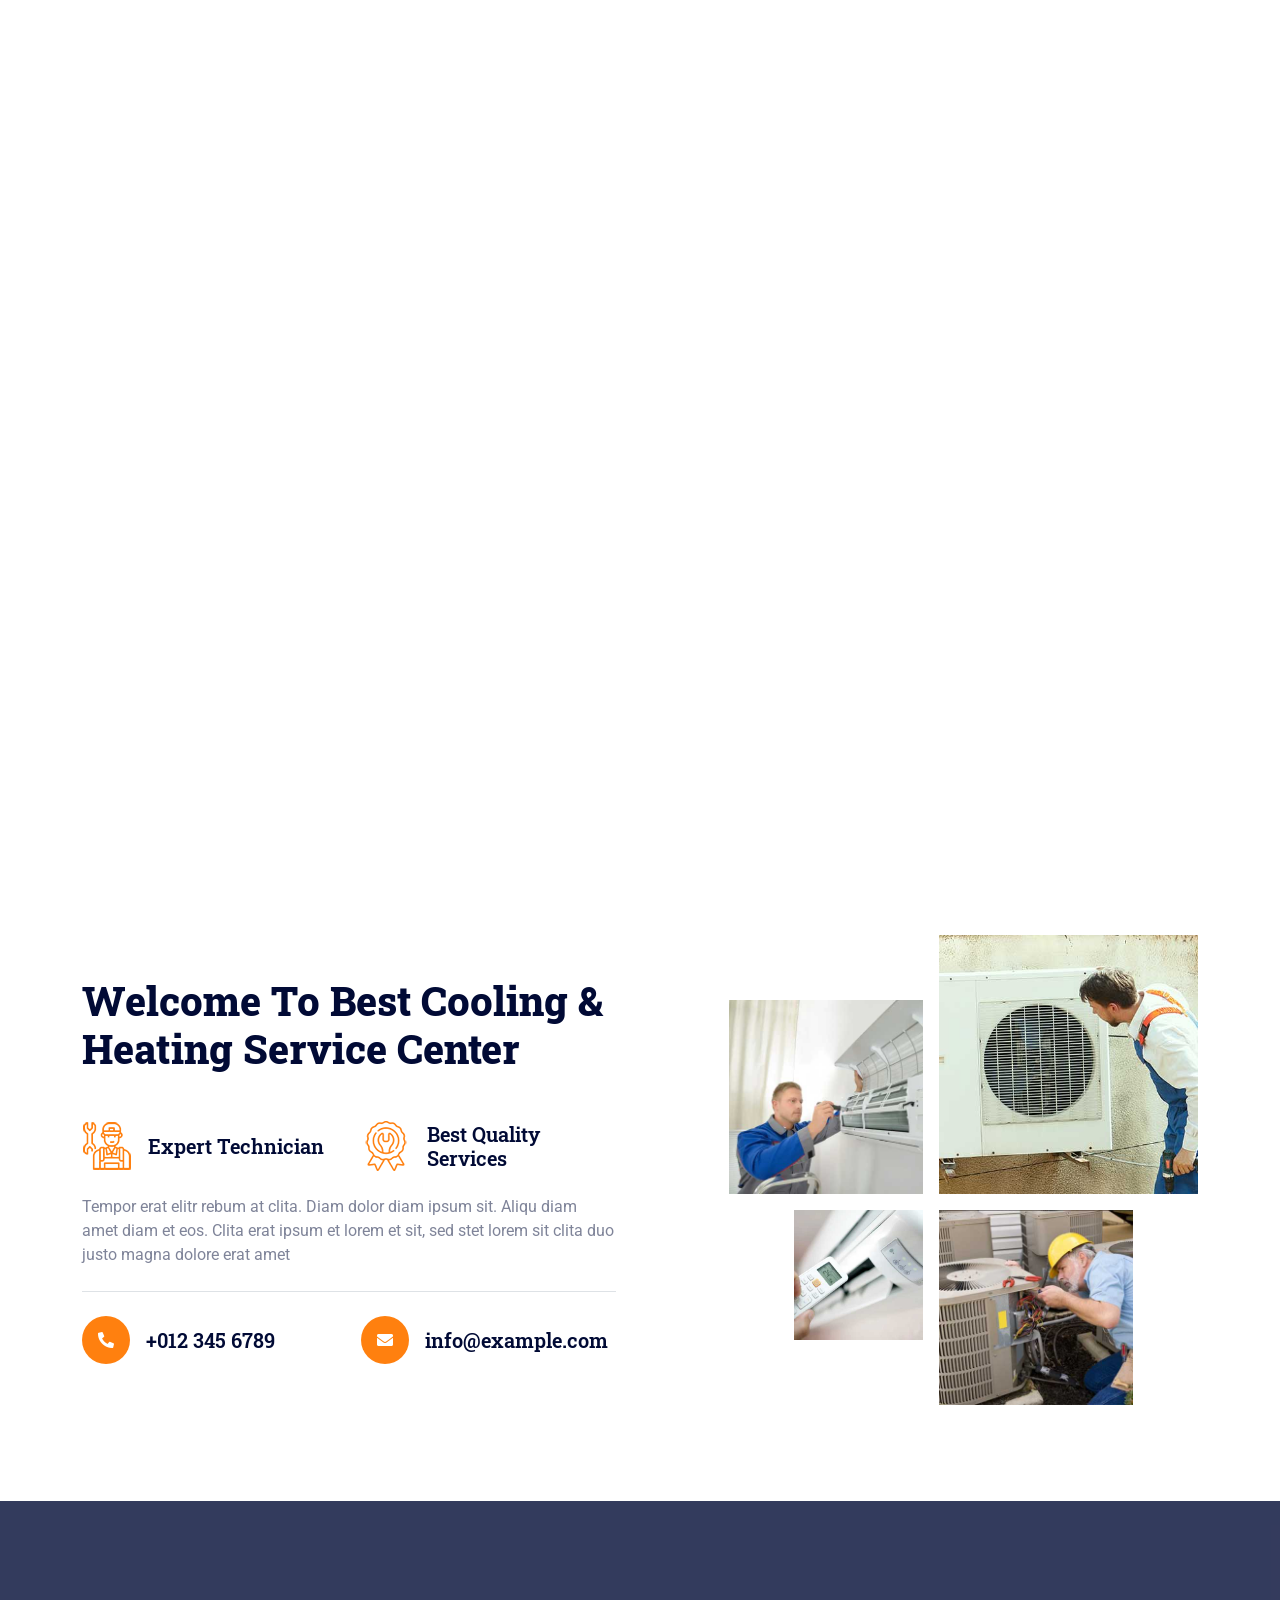
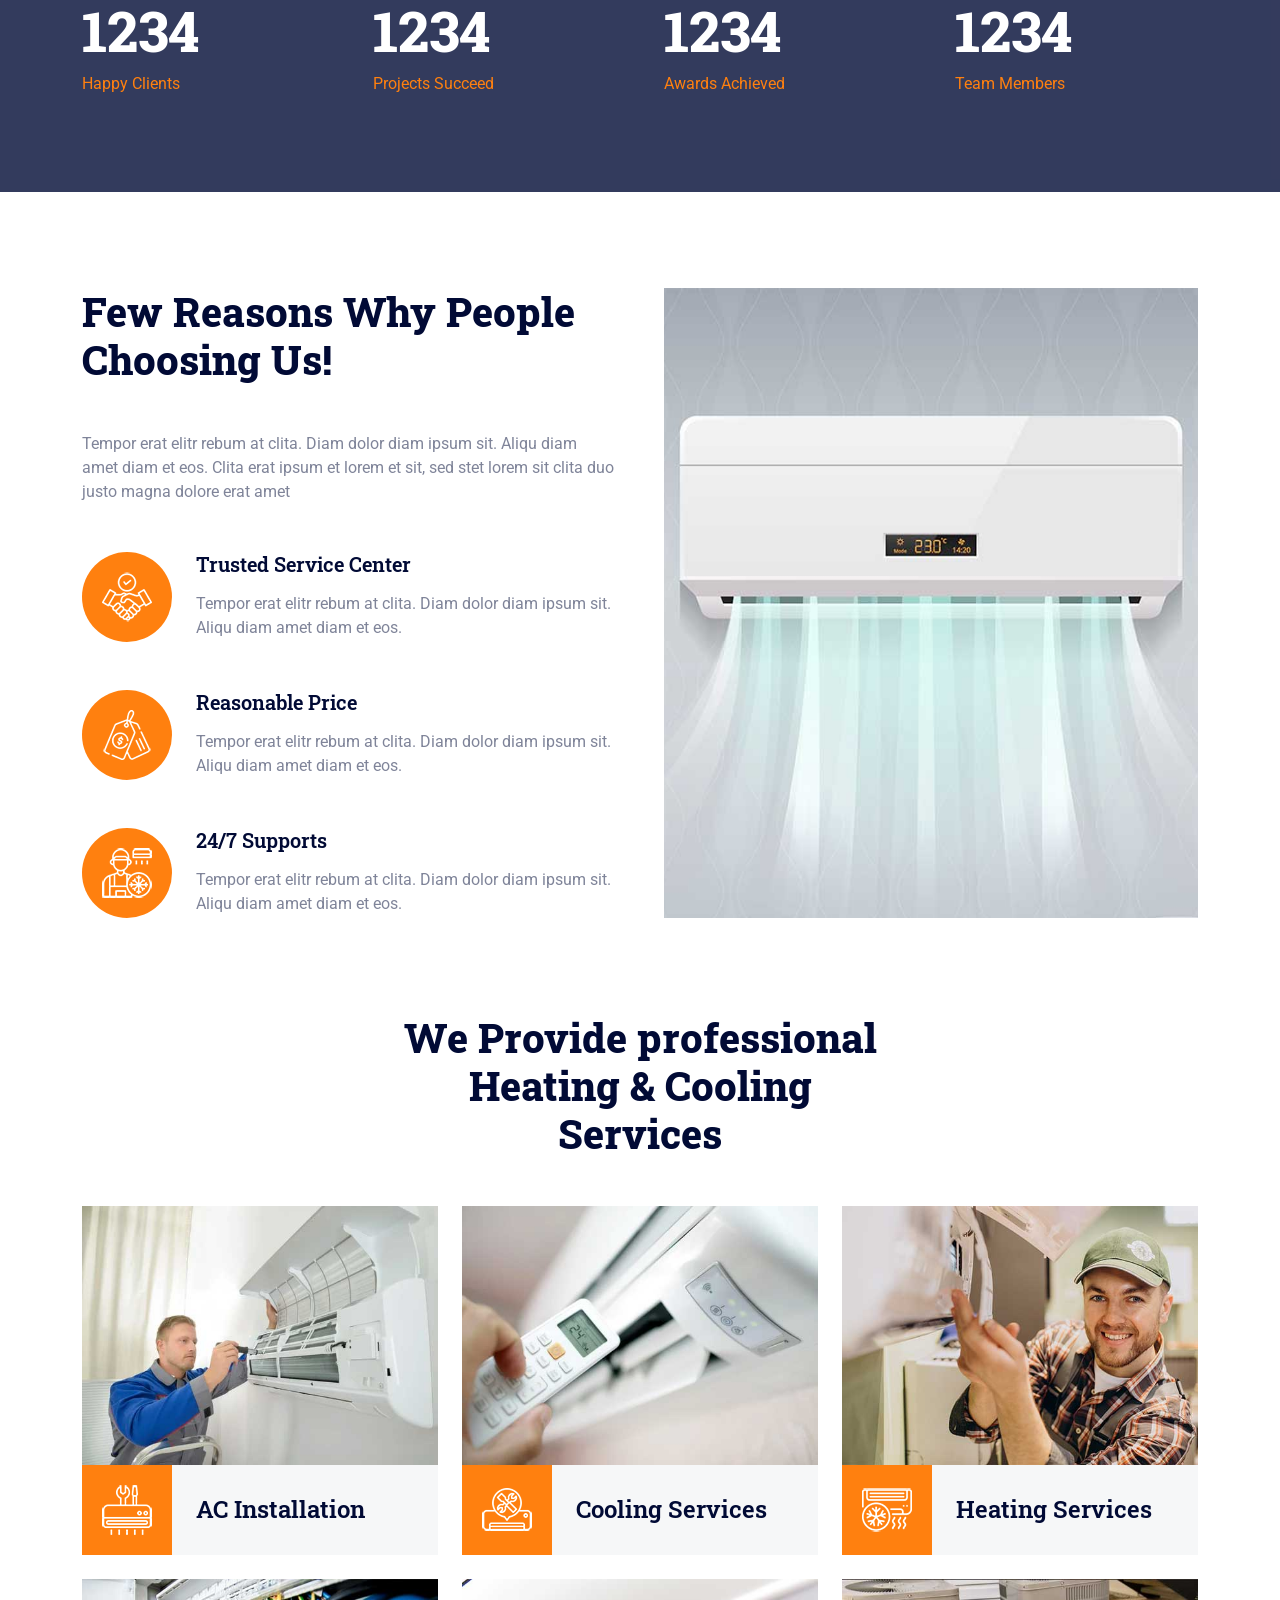
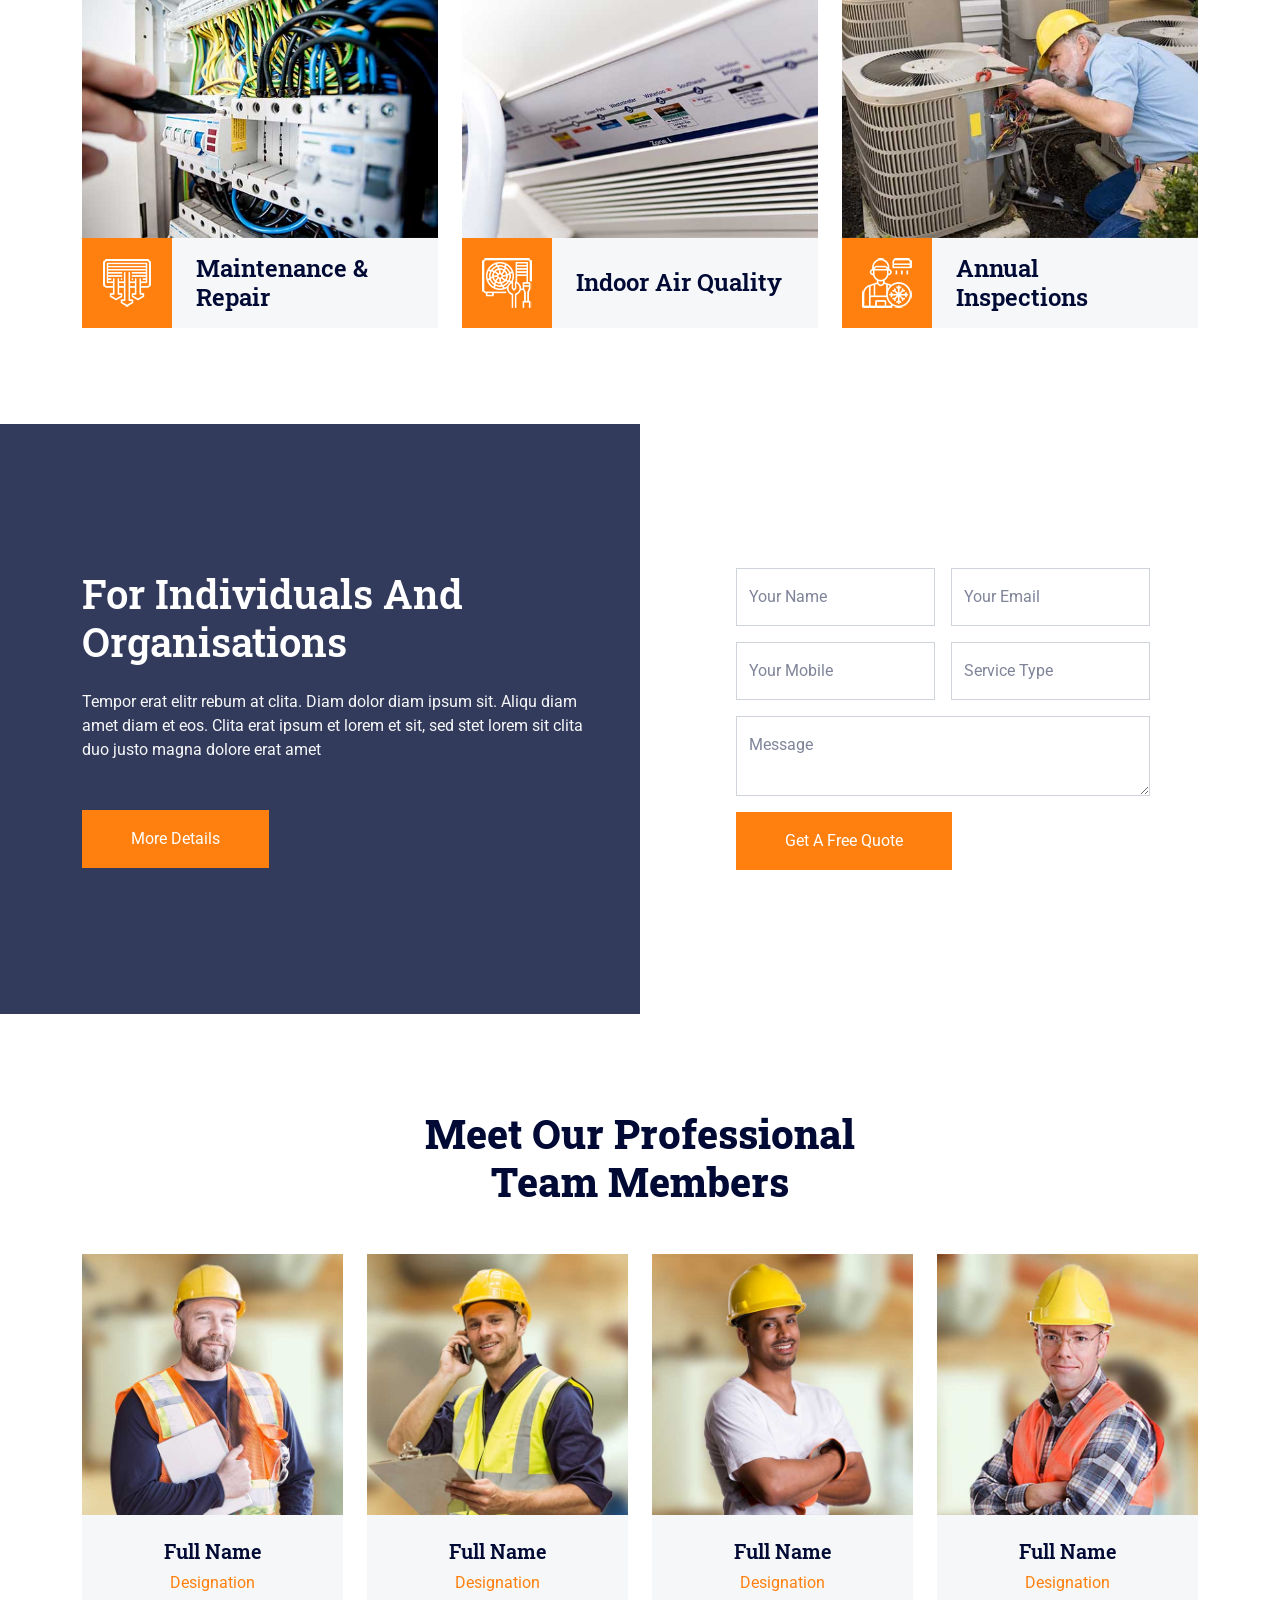
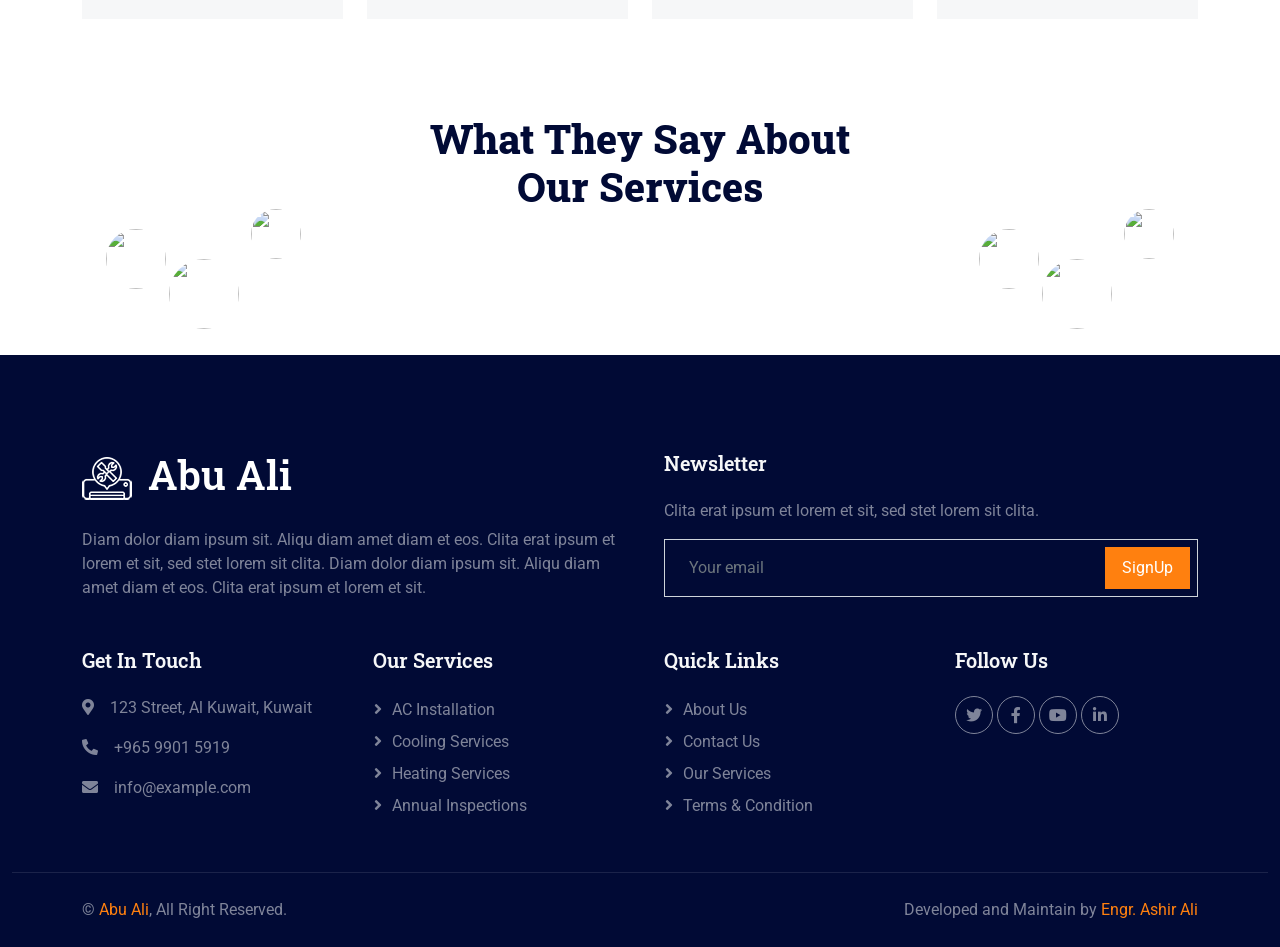
==== index.html @ fe664989 "first commit" ====
<!DOCTYPE html>
<html lang="en">

<head>
    <meta charset="utf-8">
    <title>Abu Ali - AC Technician & Repair</title>
    <meta content="width=device-width, initial-scale=1.0" name="viewport">
    <meta content="" name="keywords">
    <meta content="" name="description">

    <!-- Favicon -->
    <link href="img/favicon.ico" rel="icon">

    <!-- Google Web Fonts -->
    <link rel="preconnect" href="https://fonts.googleapis.com">
    <link rel="preconnect" href="https://fonts.gstatic.com" crossorigin>
    <link href="https://fonts.googleapis.com/css2?family=Roboto+Slab:wght@400;600;800&family=Roboto:wght@400;500;700&display=swap" rel="stylesheet"> 

    <!-- Icon Font Stylesheet -->
    <link href="https://cdnjs.cloudflare.com/ajax/libs/font-awesome/5.10.0/css/all.min.css" rel="stylesheet">
    <link href="https://cdn.jsdelivr.net/npm/bootstrap-icons@1.4.1/font/bootstrap-icons.css" rel="stylesheet">

    <!-- Libraries Stylesheet -->
    <link href="lib/animate/animate.min.css" rel="stylesheet">
    <link href="lib/owlcarousel/assets/owl.carousel.min.css" rel="stylesheet">

    <!-- Customized Bootstrap Stylesheet -->
    <link href="css/bootstrap.min.css" rel="stylesheet">

    <!-- Template Stylesheet -->
    <link href="css/style.css" rel="stylesheet">
</head>

<body>
    <!-- Spinner Start -->
    <div id="spinner" class="show bg-white position-fixed translate-middle w-100 vh-100 top-50 start-50 d-flex align-items-center justify-content-center">
        <div class="spinner-grow text-primary" role="status"></div>
    </div>
    <!-- Spinner End -->


    <!-- Topbar Start -->
    <div class="container-fluid bg-dark text-white-50 py-2 px-0 d-none d-lg-block">
        <div class="row gx-0 align-items-center">
            <div class="col-lg-7 px-5 text-start">
                <div class="h-100 d-inline-flex align-items-center me-4">
                    <small class="fa fa-phone-alt me-2"></small>
                    <small>+965 9901 5919</small>
                </div>
                <div class="h-100 d-inline-flex align-items-center me-4">
                    <small class="far fa-envelope-open me-2"></small>
                    <small>info@example.com</small>
                </div>
            </div>
            <div class="col-lg-5 px-5 text-end">
                <ol class="breadcrumb justify-content-end mb-0">
                    <li class="breadcrumb-item"><a class="text-white-50 small" href="#">Home</a></li>
                    <li class="breadcrumb-item"><a class="text-white-50 small" href="#">Terms</a></li>
                    <li class="breadcrumb-item"><a class="text-white-50 small" href="#">Privacy</a></li>
                    <li class="breadcrumb-item"><a class="text-white-50 small" href="#">Support</a></li>
                </ol>
            </div>
        </div>
    </div>
    <!-- Topbar End -->


    <!-- Navbar Start -->
    <nav class="navbar navbar-expand-lg bg-white navbar-light sticky-top px-4 px-lg-5">
        <a href="index.html" class="navbar-brand d-flex align-items-center">
            <h1 class="m-0"><img class="img-fluid me-3" src="img/icon/icon-02-primary.png" alt="">Abu Ali</h1>
        </a>
        <button type="button" class="navbar-toggler" data-bs-toggle="collapse" data-bs-target="#navbarCollapse">
            <span class="navbar-toggler-icon"></span>
        </button>
        <div class="collapse navbar-collapse" id="navbarCollapse">
            <div class="navbar-nav mx-auto bg-light pe-4 py-3 py-lg-0">
                <a href="index.html" class="nav-item nav-link active">Home</a>
                <a href="about.html" class="nav-item nav-link">About Us</a>
                <a href="service.html" class="nav-item nav-link">Our Services</a>
                <div class="nav-item dropdown">
                    <a href="#" class="nav-link dropdown-toggle" data-bs-toggle="dropdown">Pages</a>
                    <div class="dropdown-menu bg-light border-0 m-0">
                        <a href="feature.html" class="dropdown-item">Features</a>
                        <a href="quote.html" class="dropdown-item">Free Quote</a>
                        <a href="team.html" class="dropdown-item">Our Team</a>
                        <a href="testimonial.html" class="dropdown-item">Testimonial</a>
                        <a href="404.html" class="dropdown-item">404 Page</a>
                    </div>
                </div>
                <a href="contact.html" class="nav-item nav-link">Contact Us</a>
            </div>
            <div class="h-100 d-lg-inline-flex align-items-center d-none">
                <a class="btn btn-square rounded-circle bg-light text-primary me-2" href=""><i class="fab fa-facebook-f"></i></a>
                <a class="btn btn-square rounded-circle bg-light text-primary me-2" href=""><i class="fab fa-twitter"></i></a>
                <a class="btn btn-square rounded-circle bg-light text-primary me-2" href=""><i class="fab fa-linkedin-in"></i></a>
                <a class="btn btn-square rounded-circle bg-light text-primary me-0" href=""><i class="fab fa-instagram"></i></a>
            </div>
        </div>
    </nav>
    <!-- Navbar End -->


    <!-- Carousel Start -->
    <div class="container-fluid p-0 mb-5">
        <div id="header-carousel" class="carousel slide" data-bs-ride="carousel">
            <div class="carousel-inner">
                <div class="carousel-item active">
                    <img class="w-100" src="img/carousel-1.jpg" alt="Image">
                    <div class="carousel-caption">
                        <div class="container">
                            <div class="row justify-content-center">
                                <div class="col-lg-7 pt-5">
                                    <h1 class="display-4 text-white mb-4 animated slideInDown">We Provide Best AC Repair Services</h1>
                                    <p class="fs-5 text-body mb-4 pb-2 mx-sm-5 animated slideInDown">Aliqu diam amet diam et eos. Clita erat ipsum et lorem sed stet lorem sit clita duo justo erat amet</p>
                                    <a href="" class="btn btn-primary py-3 px-5 animated slideInDown">Explore More</a>
                                </div>
                            </div>
                        </div>
                    </div>
                </div>
                <div class="carousel-item">
                    <img class="w-100" src="img/carousel-2.jpg" alt="Image">
                    <div class="carousel-caption">
                        <div class="container">
                            <div class="row justify-content-center">
                                <div class="col-lg-7 pt-5">
                                    <h1 class="display-4 text-white mb-4 animated slideInDown">Quality Heating & Air Condition Services</h1>
                                    <p class="fs-5 text-body mb-4 pb-2 mx-sm-5 animated slideInDown">Aliqu diam amet diam et eos. Clita erat ipsum et lorem sed stet lorem sit clita duo justo erat amet</p>
                                    <a href="" class="btn btn-primary py-3 px-5 animated slideInDown">Explore More</a>
                                </div>
                            </div>
                        </div>
                    </div>
                </div>
            </div>
            <button class="carousel-control-prev" type="button" data-bs-target="#header-carousel"
                data-bs-slide="prev">
                <span class="carousel-control-prev-icon" aria-hidden="true"></span>
                <span class="visually-hidden">Previous</span>
            </button>
            <button class="carousel-control-next" type="button" data-bs-target="#header-carousel"
                data-bs-slide="next">
                <span class="carousel-control-next-icon" aria-hidden="true"></span>
                <span class="visually-hidden">Next</span>
            </button>
        </div>
    </div>
    <!-- Carousel End -->


    <!-- About Start -->
    <div class="container-xxl py-5">
        <div class="container">
            <div class="row g-5 align-items-center">
                <div class="col-lg-6 wow fadeInUp" data-wow-delay="0.5s">
                    <div class="h-100">
                        <h1 class="display-6 mb-5">Welcome To Best Cooling & Heating Service Center</h1>
                        <div class="row g-4 mb-4">
                            <div class="col-sm-6">
                                <div class="d-flex align-items-center">
                                    <img class="flex-shrink-0 me-3" src="img/icon/icon-07-primary.png" alt="">
                                    <h5 class="mb-0">Expert Technician</h5>
                                </div>
                            </div>
                            <div class="col-sm-6">
                                <div class="d-flex align-items-center">
                                    <img class="flex-shrink-0 me-3" src="img/icon/icon-09-primary.png" alt="">
                                    <h5 class="mb-0">Best Quality Services</h5>
                                </div>
                            </div>
                        </div>
                        <p class="mb-4">Tempor erat elitr rebum at clita. Diam dolor diam ipsum sit. Aliqu diam amet diam et eos. Clita erat ipsum et lorem et sit, sed stet lorem sit clita duo justo magna dolore erat amet</p>
                        <div class="border-top mt-4 pt-4">
                            <div class="row">
                                <div class="col-sm-6">
                                    <div class="d-flex align-items-center">
                                        <div class="btn-lg-square bg-primary rounded-circle me-3">
                                            <i class="fa fa-phone-alt text-white"></i>
                                        </div>
                                        <h5 class="mb-0">+012 345 6789</h5>
                                    </div>
                                </div>
                                <div class="col-sm-6">
                                    <div class="d-flex align-items-center">
                                        <div class="btn-lg-square bg-primary rounded-circle me-3">
                                            <i class="fa fa-envelope text-white"></i>
                                        </div>
                                        <h5 class="mb-0">info@example.com</h5>
                                    </div>
                                </div>
                            </div>
                        </div>
                    </div>
                </div>
                <div class="col-lg-6">
                    <div class="row g-3">
                        <div class="col-6 text-end">
                            <img class="img-fluid w-75 wow zoomIn" data-wow-delay="0.1s" src="img/about-1.jpg" style="margin-top: 25%;">
                        </div>
                        <div class="col-6 text-start">
                            <img class="img-fluid w-100 wow zoomIn" data-wow-delay="0.3s" src="img/about-2.jpg">
                        </div>
                        <div class="col-6 text-end">
                            <img class="img-fluid w-50 wow zoomIn" data-wow-delay="0.5s" src="img/about-3.jpg">
                        </div>
                        <div class="col-6 text-start">
                            <img class="img-fluid w-75 wow zoomIn" data-wow-delay="0.7s" src="img/about-4.jpg">
                        </div>
                    </div>
                </div>
            </div>
        </div>
    </div>
    <!-- About End -->


    <!-- Facts Start -->
    <div class="container-fluid facts my-5 py-5" data-parallax="scroll" data-image-src="img/carousel-1.jpg">
        <div class="container py-5">
            <div class="row g-5">
                <div class="col-sm-6 col-lg-3 wow fadeIn" data-wow-delay="0.1s">
                    <h1 class="display-4 text-white" data-toggle="counter-up">1234</h1>
                    <span class="text-primary">Happy Clients</span>
                </div>
                <div class="col-sm-6 col-lg-3 wow fadeIn" data-wow-delay="0.3s">
                    <h1 class="display-4 text-white" data-toggle="counter-up">1234</h1>
                    <span class="text-primary">Projects Succeed</span>
                </div>
                <div class="col-sm-6 col-lg-3 wow fadeIn" data-wow-delay="0.5s">
                    <h1 class="display-4 text-white" data-toggle="counter-up">1234</h1>
                    <span class="text-primary">Awards Achieved</span>
                </div>
                <div class="col-sm-6 col-lg-3 wow fadeIn" data-wow-delay="0.7s">
                    <h1 class="display-4 text-white" data-toggle="counter-up">1234</h1>
                    <span class="text-primary">Team Members</span>
                </div>
            </div>
        </div>
    </div>
    <!-- Facts End -->


    <!-- Features Start -->
    <div class="container-xxl py-5">
        <div class="container">
            <div class="row g-5">
                <div class="col-lg-6 wow fadeInUp" data-wow-delay="0.1s">
                    <h1 class="display-6 mb-5">Few Reasons Why People Choosing Us!</h1>
                    <p class="mb-5">Tempor erat elitr rebum at clita. Diam dolor diam ipsum sit. Aliqu diam amet diam et eos. Clita erat ipsum et lorem et sit, sed stet lorem sit clita duo justo magna dolore erat amet</p>
                    <div class="d-flex mb-5">
                        <div class="flex-shrink-0 btn-square bg-primary rounded-circle" style="width: 90px; height: 90px;">
                            <img class="img-fluid" src="img/icon/icon-08-light.png" alt="">
                        </div>
                        <div class="ms-4">
                            <h5 class="mb-3">Trusted Service Center</h5>
                            <span>Tempor erat elitr rebum at clita. Diam dolor diam ipsum sit. Aliqu diam amet diam et eos.</span>
                        </div>
                    </div>
                    <div class="d-flex mb-5">
                        <div class="flex-shrink-0 btn-square bg-primary rounded-circle" style="width: 90px; height: 90px;">
                            <img class="img-fluid" src="img/icon/icon-10-light.png" alt="">
                        </div>
                        <div class="ms-4">
                            <h5 class="mb-3">Reasonable Price</h5>
                            <span>Tempor erat elitr rebum at clita. Diam dolor diam ipsum sit. Aliqu diam amet diam et eos.</span>
                        </div>
                    </div>
                    <div class="d-flex mb-0">
                        <div class="flex-shrink-0 btn-square bg-primary rounded-circle" style="width: 90px; height: 90px;">
                            <img class="img-fluid" src="img/icon/icon-06-light.png" alt="">
                        </div>
                        <div class="ms-4">
                            <h5 class="mb-3">24/7 Supports</h5>
                            <span>Tempor erat elitr rebum at clita. Diam dolor diam ipsum sit. Aliqu diam amet diam et eos.</span>
                        </div>
                    </div>
                </div>
                <div class="col-lg-6 wow fadeInUp" data-wow-delay="0.5s">
                    <div class="position-relative rounded overflow-hidden h-100" style="min-height: 400px;">
                        <img class="position-absolute w-100 h-100" src="img/feature.jpg" alt="" style="object-fit: cover;">
                    </div>
                </div>
            </div>
        </div>
    </div>
    <!-- Features End -->


    <!-- Service Start -->
    <div class="container-xxl py-5">
        <div class="container">
            <div class="text-center mx-auto wow fadeInUp" data-wow-delay="0.1s" style="max-width: 500px;">
                <h1 class="display-6 mb-5">We Provide professional Heating & Cooling Services</h1>
            </div>
            <div class="row g-4 justify-content-center">
                <div class="col-lg-4 col-md-6 wow fadeInUp" data-wow-delay="0.1s">
                    <div class="service-item">
                        <img class="img-fluid" src="img/service-1.jpg" alt="">
                        <div class="d-flex align-items-center bg-light">
                            <div class="service-icon flex-shrink-0 bg-primary">
                                <img class="img-fluid" src="img/icon/icon-01-light.png" alt="">
                            </div>
                            <a class="h4 mx-4 mb-0" href="">AC Installation</a>
                        </div>
                    </div>
                </div>
                <div class="col-lg-4 col-md-6 wow fadeInUp" data-wow-delay="0.3s">
                    <div class="service-item">
                        <img class="img-fluid" src="img/service-2.jpg" alt="">
                        <div class="d-flex align-items-center bg-light">
                            <div class="service-icon flex-shrink-0 bg-primary">
                                <img class="img-fluid" src="img/icon/icon-02-light.png" alt="">
                            </div>
                            <a class="h4 mx-4 mb-0" href="">Cooling Services</a>
                        </div>
                    </div>
                </div>
                <div class="col-lg-4 col-md-6 wow fadeInUp" data-wow-delay="0.5s">
                    <div class="service-item">
                        <img class="img-fluid" src="img/service-3.jpg" alt="">
                        <div class="d-flex align-items-center bg-light">
                            <div class="service-icon flex-shrink-0 bg-primary">
                                <img class="img-fluid" src="img/icon/icon-03-light.png" alt="">
                            </div>
                            <a class="h4 mx-4 mb-0" href="">Heating Services</a>
                        </div>
                    </div>
                </div>
                <div class="col-lg-4 col-md-6 wow fadeInUp" data-wow-delay="0.1s">
                    <div class="service-item">
                        <img class="img-fluid" src="img/service-4.jpg" alt="">
                        <div class="d-flex align-items-center bg-light">
                            <div class="service-icon flex-shrink-0 bg-primary">
                                <img class="img-fluid" src="img/icon/icon-04-light.png" alt="">
                            </div>
                            <a class="h4 mx-4 mb-0" href="">Maintenance & Repair</a>
                        </div>
                    </div>
                </div>
                <div class="col-lg-4 col-md-6 wow fadeInUp" data-wow-delay="0.3s">
                    <div class="service-item">
                        <img class="img-fluid" src="img/service-5.jpg" alt="">
                        <div class="d-flex align-items-center bg-light">
                            <div class="service-icon flex-shrink-0 bg-primary">
                                <img class="img-fluid" src="img/icon/icon-05-light.png" alt="">
                            </div>
                            <a class="h4 mx-4 mb-0" href="">Indoor Air Quality</a>
                        </div>
                    </div>
                </div>
                <div class="col-lg-4 col-md-6 wow fadeInUp" data-wow-delay="0.5s">
                    <div class="service-item">
                        <img class="img-fluid" src="img/service-6.jpg" alt="">
                        <div class="d-flex align-items-center bg-light">
                            <div class="service-icon flex-shrink-0 bg-primary">
                                <img class="img-fluid" src="img/icon/icon-06-light.png" alt="">
                            </div>
                            <a class="h4 mx-4 mb-0" href="">Annual Inspections</a>
                        </div>
                    </div>
                </div>
            </div>
        </div>
    </div>
    <!-- Service End -->


    <!-- Quote Start -->
    <div class="container-fluid overflow-hidden my-5 px-lg-0">
        <div class="container quote px-lg-0">
            <div class="row g-0 mx-lg-0">
                <div class="col-lg-6 quote-text" data-parallax="scroll" data-image-src="img/carousel-1.jpg">
                    <div class="h-100 px-4 px-sm-5 ps-lg-0 wow fadeIn" data-wow-delay="0.1s">
                        <h1 class="text-white mb-4">For Individuals And Organisations</h1>
                        <p class="text-light mb-5">Tempor erat elitr rebum at clita. Diam dolor diam ipsum sit. Aliqu diam amet diam et eos. Clita erat ipsum et lorem et sit, sed stet lorem sit clita duo justo magna dolore erat amet</p>
                        <a href="" class="align-self-start btn btn-primary py-3 px-5">More Details</a>
                    </div>
                </div>
                <div class="col-lg-6 quote-form" data-parallax="scroll" data-image-src="img/carousel-2.jpg">
                    <div class="h-100 px-4 px-sm-5 pe-lg-0 wow fadeIn" data-wow-delay="0.5s">
                        <div class="bg-white p-4 p-sm-5">
                            <div class="row g-3">
                                <div class="col-sm-6">
                                    <div class="form-floating">
                                        <input type="text" class="form-control" id="gname" placeholder="Gurdian Name">
                                        <label for="gname">Your Name</label>
                                    </div>
                                </div>
                                <div class="col-sm-6">
                                    <div class="form-floating">
                                        <input type="email" class="form-control" id="gmail" placeholder="Gurdian Email">
                                        <label for="gmail">Your Email</label>
                                    </div>
                                </div>
                                <div class="col-sm-6">
                                    <div class="form-floating">
                                        <input type="text" class="form-control" id="cname" placeholder="Child Name">
                                        <label for="cname">Your Mobile</label>
                                    </div>
                                </div>
                                <div class="col-sm-6">
                                    <div class="form-floating">
                                        <input type="text" class="form-control" id="cage" placeholder="Child Age">
                                        <label for="cage">Service Type</label>
                                    </div>
                                </div>
                                <div class="col-12">
                                    <div class="form-floating">
                                        <textarea class="form-control" placeholder="Leave a message here" id="message" style="height: 80px"></textarea>
                                        <label for="message">Message</label>
                                    </div>
                                </div>
                                <div class="col-12">
                                    <button class="btn btn-primary py-3 px-5" type="submit">Get A Free Quote</button>
                                </div>
                            </div>
                        </div>
                    </div>
                </div>
            </div>
        </div>
    </div>
    <!-- Quote End -->


    <!-- Team Start -->
    <div class="container-xxl py-5">
        <div class="container">
            <div class="text-center mx-auto wow fadeInUp" data-wow-delay="0.1s" style="max-width: 500px;">
                <h1 class="display-6 mb-5">Meet Our Professional Team Members</h1>
            </div>
            <div class="row g-4">
                <div class="col-lg-3 col-md-6 wow fadeInUp" data-wow-delay="0.1s">
                    <div class="team-item">
                        <div class="team-img position-relative overflow-hidden">
                            <img class="img-fluid" src="img/team-1.jpg" alt="">
                            <div class="team-social">
                                <a class="btn btn-square btn-primary rounded-circle m-1" href=""><i class="fab fa-facebook-f"></i></a>
                                <a class="btn btn-square btn-primary rounded-circle m-1" href=""><i class="fab fa-twitter"></i></a>
                                <a class="btn btn-square btn-primary rounded-circle m-1" href=""><i class="fab fa-instagram"></i></a>
                            </div>
                        </div>
                        <div class="bg-light text-center p-4">
                            <h5>Full Name</h5>
                            <span class="text-primary">Designation</span>
                        </div>
                    </div>
                </div>
                <div class="col-lg-3 col-md-6 wow fadeInUp" data-wow-delay="0.3s">
                    <div class="team-item">
                        <div class="team-img position-relative overflow-hidden">
                            <img class="img-fluid" src="img/team-2.jpg" alt="">
                            <div class="team-social">
                                <a class="btn btn-square btn-primary rounded-circle m-1" href=""><i class="fab fa-facebook-f"></i></a>
                                <a class="btn btn-square btn-primary rounded-circle m-1" href=""><i class="fab fa-twitter"></i></a>
                                <a class="btn btn-square btn-primary rounded-circle m-1" href=""><i class="fab fa-instagram"></i></a>
                            </div>
                        </div>
                        <div class="bg-light text-center p-4">
                            <h5>Full Name</h5>
                            <span class="text-primary">Designation</span>
                        </div>
                    </div>
                </div>
                <div class="col-lg-3 col-md-6 wow fadeInUp" data-wow-delay="0.5s">
                    <div class="team-item">
                        <div class="team-img position-relative overflow-hidden">
                            <img class="img-fluid" src="img/team-3.jpg" alt="">
                            <div class="team-social">
                                <a class="btn btn-square btn-primary rounded-circle m-1" href=""><i class="fab fa-facebook-f"></i></a>
                                <a class="btn btn-square btn-primary rounded-circle m-1" href=""><i class="fab fa-twitter"></i></a>
                                <a class="btn btn-square btn-primary rounded-circle m-1" href=""><i class="fab fa-instagram"></i></a>
                            </div>
                        </div>
                        <div class="bg-light text-center p-4">
                            <h5>Full Name</h5>
                            <span class="text-primary">Designation</span>
                        </div>
                    </div>
                </div>
                <div class="col-lg-3 col-md-6 wow fadeInUp" data-wow-delay="0.7s">
                    <div class="team-item">
                        <div class="team-img position-relative overflow-hidden">
                            <img class="img-fluid" src="img/team-4.jpg" alt="">
                            <div class="team-social">
                                <a class="btn btn-square btn-primary rounded-circle m-1" href=""><i class="fab fa-facebook-f"></i></a>
                                <a class="btn btn-square btn-primary rounded-circle m-1" href=""><i class="fab fa-twitter"></i></a>
                                <a class="btn btn-square btn-primary rounded-circle m-1" href=""><i class="fab fa-instagram"></i></a>
                            </div>
                        </div>
                        <div class="bg-light text-center p-4">
                            <h5>Full Name</h5>
                            <span class="text-primary">Designation</span>
                        </div>
                    </div>
                </div>
            </div>
        </div>
    </div>
    <!-- Team End -->


    <!-- Testimonial Start -->
    <div class="container-xxl py-5">
        <div class="container">
            <div class="text-center mx-auto wow fadeInUp" data-wow-delay="0.1s" style="max-width: 500px;">
                <h1 class="display-6 mb-5">What They Say About Our Services</h1>
            </div>
            <div class="row g-5">
                <div class="col-lg-3 d-none d-lg-block">
                    <div class="testimonial-left h-100">
                        <img class="img-fluid animated pulse infinite" src="img/testimonial-1.jpg" alt="">
                        <img class="img-fluid animated pulse infinite" src="img/testimonial-2.jpg" alt="">
                        <img class="img-fluid animated pulse infinite" src="img/testimonial-3.jpg" alt="">
                    </div>
                </div>
                <div class="col-lg-6 wow fadeIn" data-wow-delay="0.5s">
                    <div class="owl-carousel testimonial-carousel">
                        <div class="testimonial-item text-center">
                            <img class="img-fluid mx-auto mb-4" src="img/testimonial-1.jpg" alt="">
                            <p class="fs-5">Dolores sed duo clita tempor justo dolor et stet lorem kasd labore dolore lorem ipsum. At lorem lorem magna ut et, nonumy et labore et tempor diam tempor erat.</p>
                            <h5>Client Name</h5>
                            <span>Profession</span>
                        </div>
                        <div class="testimonial-item text-center">
                            <img class="img-fluid mx-auto mb-4" src="img/testimonial-2.jpg" alt="">
                            <p class="fs-5">Dolores sed duo clita tempor justo dolor et stet lorem kasd labore dolore lorem ipsum. At lorem lorem magna ut et, nonumy et labore et tempor diam tempor erat.</p>
                            <h5>Client Name</h5>
                            <span>Profession</span>
                        </div>
                        <div class="testimonial-item text-center">
                            <img class="img-fluid mx-auto mb-4" src="img/testimonial-3.jpg" alt="">
                            <p class="fs-5">Dolores sed duo clita tempor justo dolor et stet lorem kasd labore dolore lorem ipsum. At lorem lorem magna ut et, nonumy et labore et tempor diam tempor erat.</p>
                            <h5>Client Name</h5>
                            <span>Profession</span>
                        </div>
                    </div>
                </div>
                <div class="col-lg-3 d-none d-lg-block">
                    <div class="testimonial-right h-100">
                        <img class="img-fluid animated pulse infinite" src="img/testimonial-1.jpg" alt="">
                        <img class="img-fluid animated pulse infinite" src="img/testimonial-2.jpg" alt="">
                        <img class="img-fluid animated pulse infinite" src="img/testimonial-3.jpg" alt="">
                    </div>
                </div>
            </div>
        </div>
    </div>
    <!-- Testimonial End -->


    <!-- Footer Start -->
    <div class="container-fluid bg-dark footer mt-5 pt-5 wow fadeIn" data-wow-delay="0.1s">
        <div class="container py-5">
            <div class="row g-5">
                <div class="col-md-6">
                    <h1 class="text-white mb-4"><img class="img-fluid me-3" src="img/icon/icon-02-light.png" alt="">Abu Ali</h1>
                    <span>Diam dolor diam ipsum sit. Aliqu diam amet diam et eos. Clita erat ipsum et lorem et sit, sed stet lorem sit clita. Diam dolor diam ipsum sit. Aliqu diam amet diam et eos. Clita erat ipsum et lorem et sit.</span>
                </div>
                <div class="col-md-6">
                    <h5 class="text-light mb-4">Newsletter</h5>
                    <p>Clita erat ipsum et lorem et sit, sed stet lorem sit clita.</p>
                    <div class="position-relative">
                        <input class="form-control bg-transparent w-100 py-3 ps-4 pe-5" type="text" placeholder="Your email">
                        <button type="button" class="btn btn-primary py-2 px-3 position-absolute top-0 end-0 mt-2 me-2">SignUp</button>
                    </div>
                </div>
                <div class="col-lg-3 col-md-6">
                    <h5 class="text-light mb-4">Get In Touch</h5>
                    <p><i class="fa fa-map-marker-alt me-3"></i>123 Street, Al Kuwait, Kuwait</p>
                    <p><i class="fa fa-phone-alt me-3"></i>+965 9901 5919</p>
                    <p><i class="fa fa-envelope me-3"></i>info@example.com</p>
                </div>
                <div class="col-lg-3 col-md-6">
                    <h5 class="text-light mb-4">Our Services</h5>
                    <a class="btn btn-link" href="">AC Installation</a>
                    <a class="btn btn-link" href="">Cooling Services</a>
                    <a class="btn btn-link" href="">Heating Services</a>
                    <a class="btn btn-link" href="">Annual Inspections</a>
                </div>
                <div class="col-lg-3 col-md-6">
                    <h5 class="text-light mb-4">Quick Links</h5>
                    <a class="btn btn-link" href="">About Us</a>
                    <a class="btn btn-link" href="">Contact Us</a>
                    <a class="btn btn-link" href="">Our Services</a>
                    <a class="btn btn-link" href="">Terms & Condition</a>
                </div>
                <div class="col-lg-3 col-md-6">
                    <h5 class="text-light mb-4">Follow Us</h5>
                    <div class="d-flex">
                        <a class="btn btn-square rounded-circle me-1" href=""><i class="fab fa-twitter"></i></a>
                        <a class="btn btn-square rounded-circle me-1" href=""><i class="fab fa-facebook-f"></i></a>
                        <a class="btn btn-square rounded-circle me-1" href=""><i class="fab fa-youtube"></i></a>
                        <a class="btn btn-square rounded-circle me-1" href=""><i class="fab fa-linkedin-in"></i></a>
                    </div>
                </div>
            </div>
        </div>
        <div class="container-fluid copyright">
            <div class="container">
                <div class="row">
                    <div class="col-md-6 text-center text-md-start mb-3 mb-md-0">
                        &copy; <a href="#">Abu Ali</a>, All Right Reserved.
                    </div>
                    <div class="col-md-6 text-center text-md-end">
                        Developed and Maintain by <a href="https://engr-ashir-ali-portfolio.netlify.app/">Engr. Ashir Ali</a>
                    </div>
                </div>
            </div>
        </div>
    </div>
    <!-- Footer End -->


    <!-- Back to Top -->
    <a href="#" class="btn btn-lg btn-primary btn-lg-square rounded-circle back-to-top"><i class="bi bi-arrow-up"></i></a>

  <!-- WhatsApp Button -->
  <div class="whatsapp-button">
    <a href="https://api.whatsapp.com/send?phone=96599015919" target="_blank">
       <img src="img/whatsapp.png" alt="WhatsApp" class="whatsapp-button-image">
    </a>
  </div>
    <!-- JavaScript Libraries -->
    <script src="https://code.jquery.com/jquery-3.4.1.min.js"></script>
    <script src="https://cdn.jsdelivr.net/npm/bootstrap@5.0.0/dist/js/bootstrap.bundle.min.js"></script>
    <script src="lib/wow/wow.min.js"></script>
    <script src="lib/easing/easing.min.js"></script>
    <script src="lib/waypoints/waypoints.min.js"></script>
    <script src="lib/owlcarousel/owl.carousel.min.js"></script>
    <script src="lib/counterup/counterup.min.js"></script>
    <script src="lib/parallax/parallax.min.js"></script>

    <!-- Template Javascript -->
    <script src="js/main.js"></script>
</body>

</html>
---- css/style.css ----
/********** Template CSS **********/
:root {
    --primary: #FF800F;
    --secondary: #001064;
    --light: #F6F7F8;
    --dark: #010A35;
}

.back-to-top {
    position: fixed;
    display: none;
    right: 30px;
    bottom: 30px;
    z-index: 99;
}


/*** Spinner ***/
#spinner {
    opacity: 0;
    visibility: hidden;
    transition: opacity .5s ease-out, visibility 0s linear .5s;
    z-index: 99999;
}

#spinner.show {
    transition: opacity .5s ease-out, visibility 0s linear 0s;
    visibility: visible;
    opacity: 1;
}


/*** Button ***/
.btn {
    transition: .5s;
}

.btn.btn-primary,
.btn.btn-outline-primary:hover,
.btn.btn-secondary,
.btn.btn-outline-secondary:hover {
    color: #FFFFFF;
}

.btn.btn-primary:hover {
    background: var(--secondary);
    border-color: var(--secondary);
}

.btn.btn-secondary:hover {
    background: var(--primary);
    border-color: var(--primary);
}

.btn-square {
    width: 38px;
    height: 38px;
}

.btn-sm-square {
    width: 32px;
    height: 32px;
}

.btn-lg-square {
    width: 48px;
    height: 48px;
}

.btn-square,
.btn-sm-square,
.btn-lg-square {
    padding: 0;
    display: flex;
    align-items: center;
    justify-content: center;
    font-weight: normal;
}


/*** Navbar ***/
.navbar.sticky-top {
    top: -100px;
    transition: .5s;
}

.navbar .navbar-brand img {
    max-height: 60px;
}

.navbar .navbar-nav .nav-link {
    margin-left: 25px;
    padding: 10px 0;
    color: #696E77;
    font-weight: 400;
    outline: none;
}

.navbar .navbar-nav .nav-link:hover,
.navbar .navbar-nav .nav-link.active {
    color: var(--primary);
}

.navbar .dropdown-toggle::after {
    border: none;
    content: "\f107";
    font-family: "Font Awesome 5 Free";
    font-weight: 900;
    vertical-align: middle;
    margin-left: 8px;
}

@media (max-width: 991.98px) {
    .navbar .navbar-brand img {
        max-height: 45px;
    }

    .navbar .navbar-nav {
        margin-top: 20px;
        margin-bottom: 15px;
    }

    .navbar .nav-item .dropdown-menu {
        padding-left: 30px;
    }
}

@media (min-width: 992px) {
    .navbar .nav-item .dropdown-menu {
        display: block;
        border: none;
        margin-top: 0;
        top: 150%;
        right: 0;
        opacity: 0;
        visibility: hidden;
        transition: .5s;
    }

    .navbar .nav-item:hover .dropdown-menu {
        top: 100%;
        visibility: visible;
        transition: .5s;
        opacity: 1;
    }
}


/*** Header ***/
.carousel-caption {
    top: 0;
    left: 0;
    right: 0;
    bottom: 0;
    display: flex;
    align-items: center;
    justify-content: center;
    text-align: center;
    background: rgba(1, 10, 53, .8);
    z-index: 1;
}

.carousel-control-prev,
.carousel-control-next {
    width: 15%;
}

.carousel-control-prev-icon,
.carousel-control-next-icon {
    width: 3rem;
    height: 3rem;
    background-color: var(--dark);
    border: 12px solid var(--dark);
    border-radius: 3rem;
}

@media (max-width: 768px) {
    #header-carousel .carousel-item {
        position: relative;
        min-height: 450px;
    }
    
    #header-carousel .carousel-item img {
        position: absolute;
        width: 100%;
        height: 100%;
        object-fit: cover;
    }
}

.page-header {
    background: linear-gradient(rgba(1, 10, 53, .8), rgba(1, 10, 53, .8)), url(../img/carousel-1.jpg) center center no-repeat;
    background-size: cover;
}

.page-header .breadcrumb-item a,
.page-header .breadcrumb-item+.breadcrumb-item::before {
    color: var(--light);
}

.page-header .breadcrumb-item a:hover,
.page-header .breadcrumb-item.active {
    color: var(--primary);
}


/*** Facts ***/
.facts {
    background: rgba(1, 10, 53, .8);
}


/*** Quote ***/
@media (min-width: 992px) {
    .container.quote {
        max-width: 100% !important;
    }

    .container.quote .quote-text {
        padding-left: calc(((100% - 960px) / 2) + .75rem);
    }

    .container.quote .quote-form {
        padding-right: calc(((100% - 960px) / 2) + .75rem);
    }
}

@media (min-width: 1200px) {
    .container.quote .quote-text  {
        padding-left: calc(((100% - 1140px) / 2) + .75rem);
    }

    .container.quote .quote-form  {
        padding-right: calc(((100% - 1140px) / 2) + .75rem);
    }
}

@media (min-width: 1400px) {
    .container.quote .quote-text  {
        padding-left: calc(((100% - 1320px) / 2) + .75rem);
    }

    .container.quote .quote-form  {
        padding-right: calc(((100% - 1320px) / 2) + .75rem);
    }
}

.container.quote .quote-text {
    background: rgba(1, 10, 53, .8);
}

.container.quote .quote-form {
    background: rgba(255, 255, 255, .8);
}

.container.quote .quote-text .h-100,
.container.quote .quote-form .h-100 {
    padding: 6rem 0;
    display: flex;
    flex-direction: column;
    justify-content: center;
}


/*** Service ***/
.service-item .service-icon {
    width: 90px;
    height: 90px;
    display: flex;
    align-items: center;
    justify-content: center;
}

.service-item .service-icon img {
    max-width: 60px;
    max-height: 60px;
}


/*** Team ***/
.team-item .team-img::before,
.team-item .team-img::after {
    position: absolute;
    content: "";
    width: 0;
    height: 100%;
    top: 0;
    left: 0;
    background: rgba(1, 10, 53, .8);
    transition: .5s;
}

.team-item .team-img::after {
    left: auto;
    right: 0;
}

.team-item:hover .team-img::before,
.team-item:hover .team-img::after {
    width: 50%;
}

.team-item .team-img .team-social {
    position: absolute;
    width: 100%;
    height: 100%;
    top: 0;
    left: 0;
    display: flex;
    align-items: center;
    justify-content: center;
    transition: .5s;
    z-index: 3;
    opacity: 0;
}

.team-item:hover .team-img .team-social {
    transition-delay: .3s;
    opacity: 1;
}


/*** Testimonial ***/
.animated.pulse {
    animation-duration: 1.5s;
}

.testimonial-left,
.testimonial-right {
    position: relative;
}

.testimonial-left img,
.testimonial-right img {
    position: absolute;
    border-radius: 70px;
}

.testimonial-left img:nth-child(1),
.testimonial-right img:nth-child(3) {
    width: 70px;
    height: 70px;
    top: 10%;
    left: 50%;
    transform: translateX(-50%);
}

.testimonial-left img:nth-child(2),
.testimonial-right img:nth-child(2) {
    width: 60px;
    height: 60px;
    top: 50%;
    left: 10%;
    transform: translateY(-50%);
}

.testimonial-left img:nth-child(3),
.testimonial-right img:nth-child(1) {
    width: 50px;
    height: 50px;
    bottom: 10%;
    right: 10%;
}

.testimonial-carousel .owl-item img {
    width: 100px;
    height: 100px;
    border-radius: 100px;
}

.testimonial-carousel .owl-nav {
    margin-top: 30px;
    display: flex;
    justify-content: center;
}

.testimonial-carousel .owl-nav .owl-prev,
.testimonial-carousel .owl-nav .owl-next {
    margin: 0 5px;
    width: 45px;
    height: 45px;
    display: flex;
    align-items: center;
    justify-content: center;
    color: #FFFFFF;
    background: var(--primary);
    border-radius: 45px;
    font-size: 22px;
    transition: .5s;
}

.testimonial-carousel .owl-nav .owl-prev:hover,
.testimonial-carousel .owl-nav .owl-next:hover {
    background: var(--secondary);
}


/*** Footer ***/
.footer {
    color: #7F8499;
}

.footer .btn.btn-link {
    display: block;
    margin-bottom: 5px;
    padding: 0;
    text-align: left;
    color: #7F8499;
    font-weight: normal;
    text-transform: capitalize;
    transition: .3s;
}

.footer .btn.btn-link::before {
    position: relative;
    content: "\f105";
    font-family: "Font Awesome 5 Free";
    font-weight: 900;
    color: #7F8499;
    margin-right: 10px;
}

.footer .btn.btn-link:hover {
    color: var(--primary);
    letter-spacing: 1px;
    box-shadow: none;
}

.footer .btn.btn-square {
    color: #7F8499;
    border: 1px solid #7F8499;
}

.footer .btn.btn-square:hover {
    color: var(--light);
    border-color: var(--primary);
}

.footer .copyright {
    padding: 25px 0;
    border-top: 1px solid rgba(256, 256, 256, .1);
}

.footer .copyright a {
    color: var(--primary);
}

.footer .copyright a:hover {
    color: #FFFFFF;
}


.whatsapp-button {
    position: fixed;
    bottom: 20px;
    left: 20px;
    z-index: 1;
  }
  
  .whatsapp-button-image{
    max-width: 120px;
    animation: whatsapp-float 1s ease-in-out infinite,
               whatsapp-glow 1s infinite;
  }
  
  /* Floating animation */
  @keyframes whatsapp-float {
    0% {
      transform: translateY(0);
    }
    50% {
      transform: translateY(-6px);
    }
    100% {
      transform: translateY(0);
    }
  }
  
  /* Glow pulse effect */
  @keyframes whatsapp-glow {
    0% {
      box-shadow: 0 0 0 0 rgba(37, 211, 102, 0.6);
    }
    70% {
      box-shadow: 0 0 0 15px rgba(37, 211, 102, 0);
    }
    100% {
      box-shadow: 0 0 0 0 rgba(37, 211, 102, 0);
    }
  }
  
  @media (max-width: 430px) {
    .whatsapp-button-image{
      max-width: 85px;
    }
    .whatsapp-button {
      bottom: 10px; 
      left: 10px;  
    }
  }
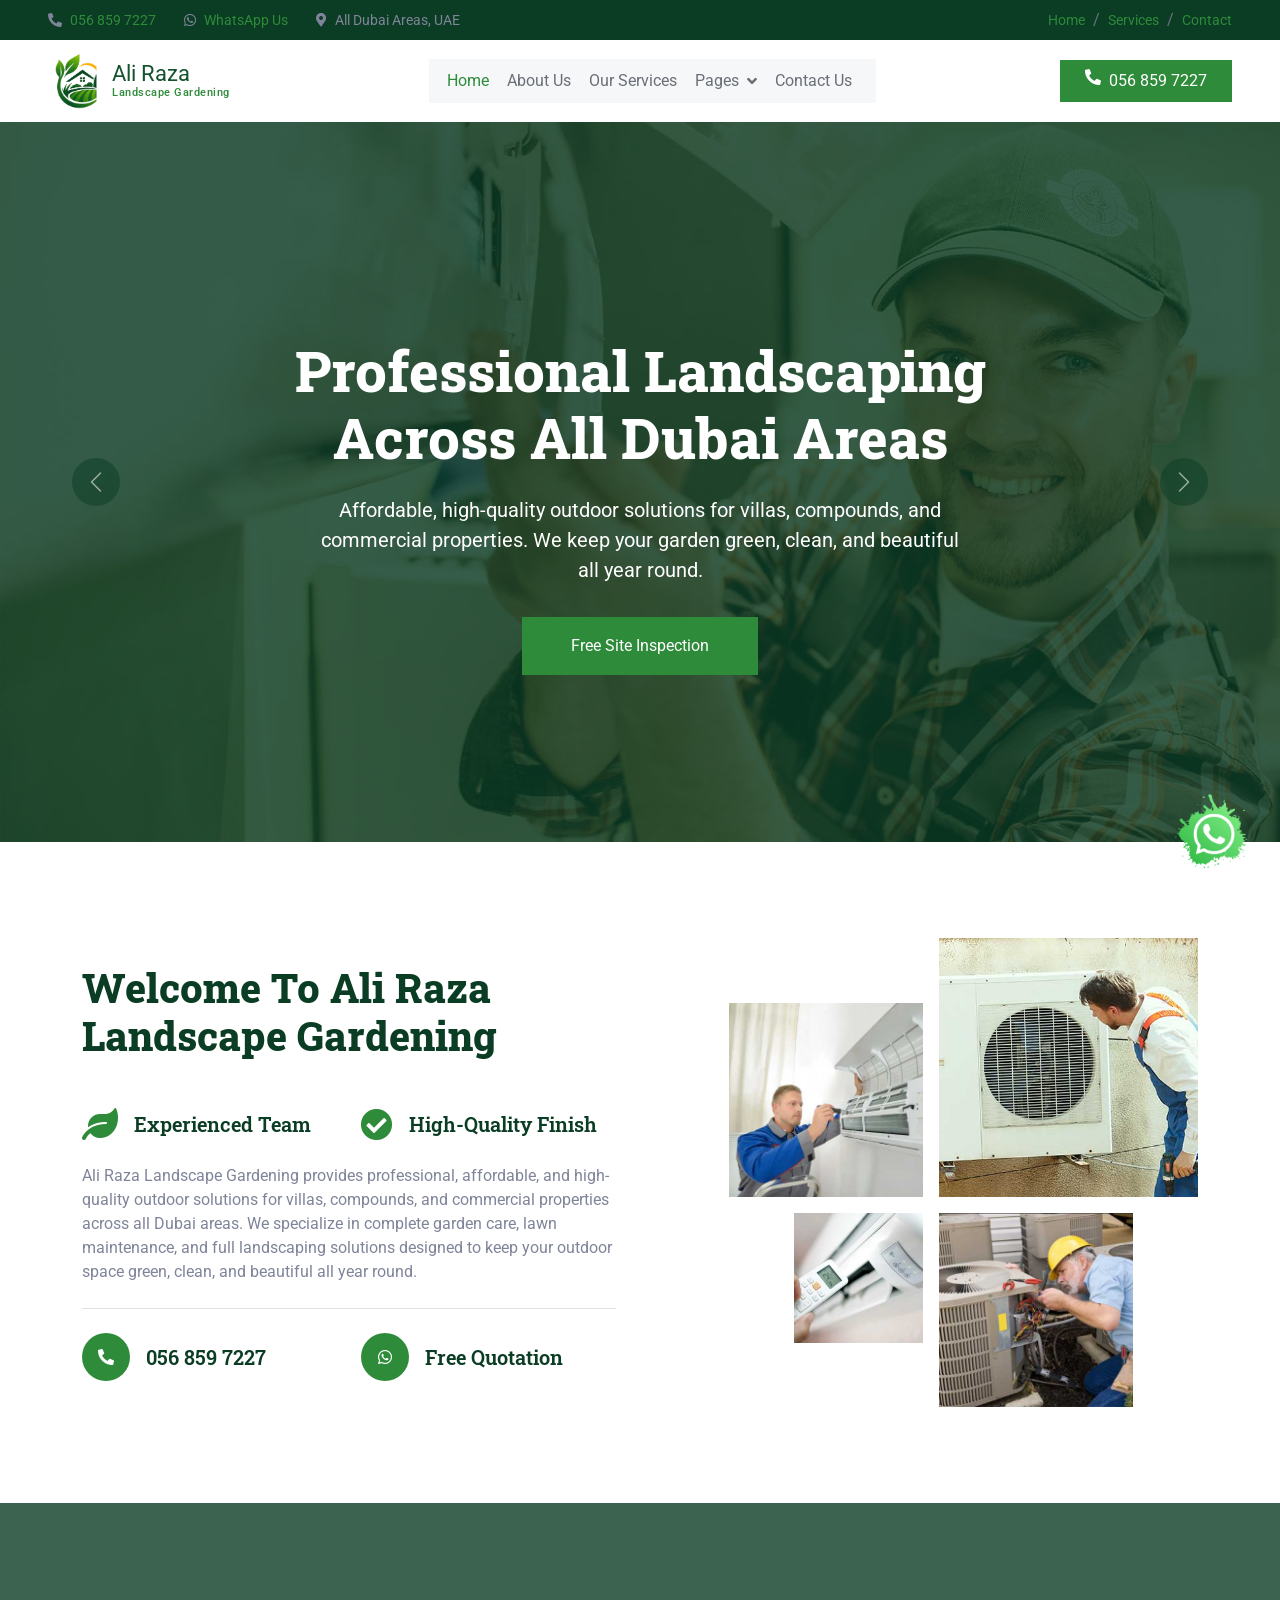
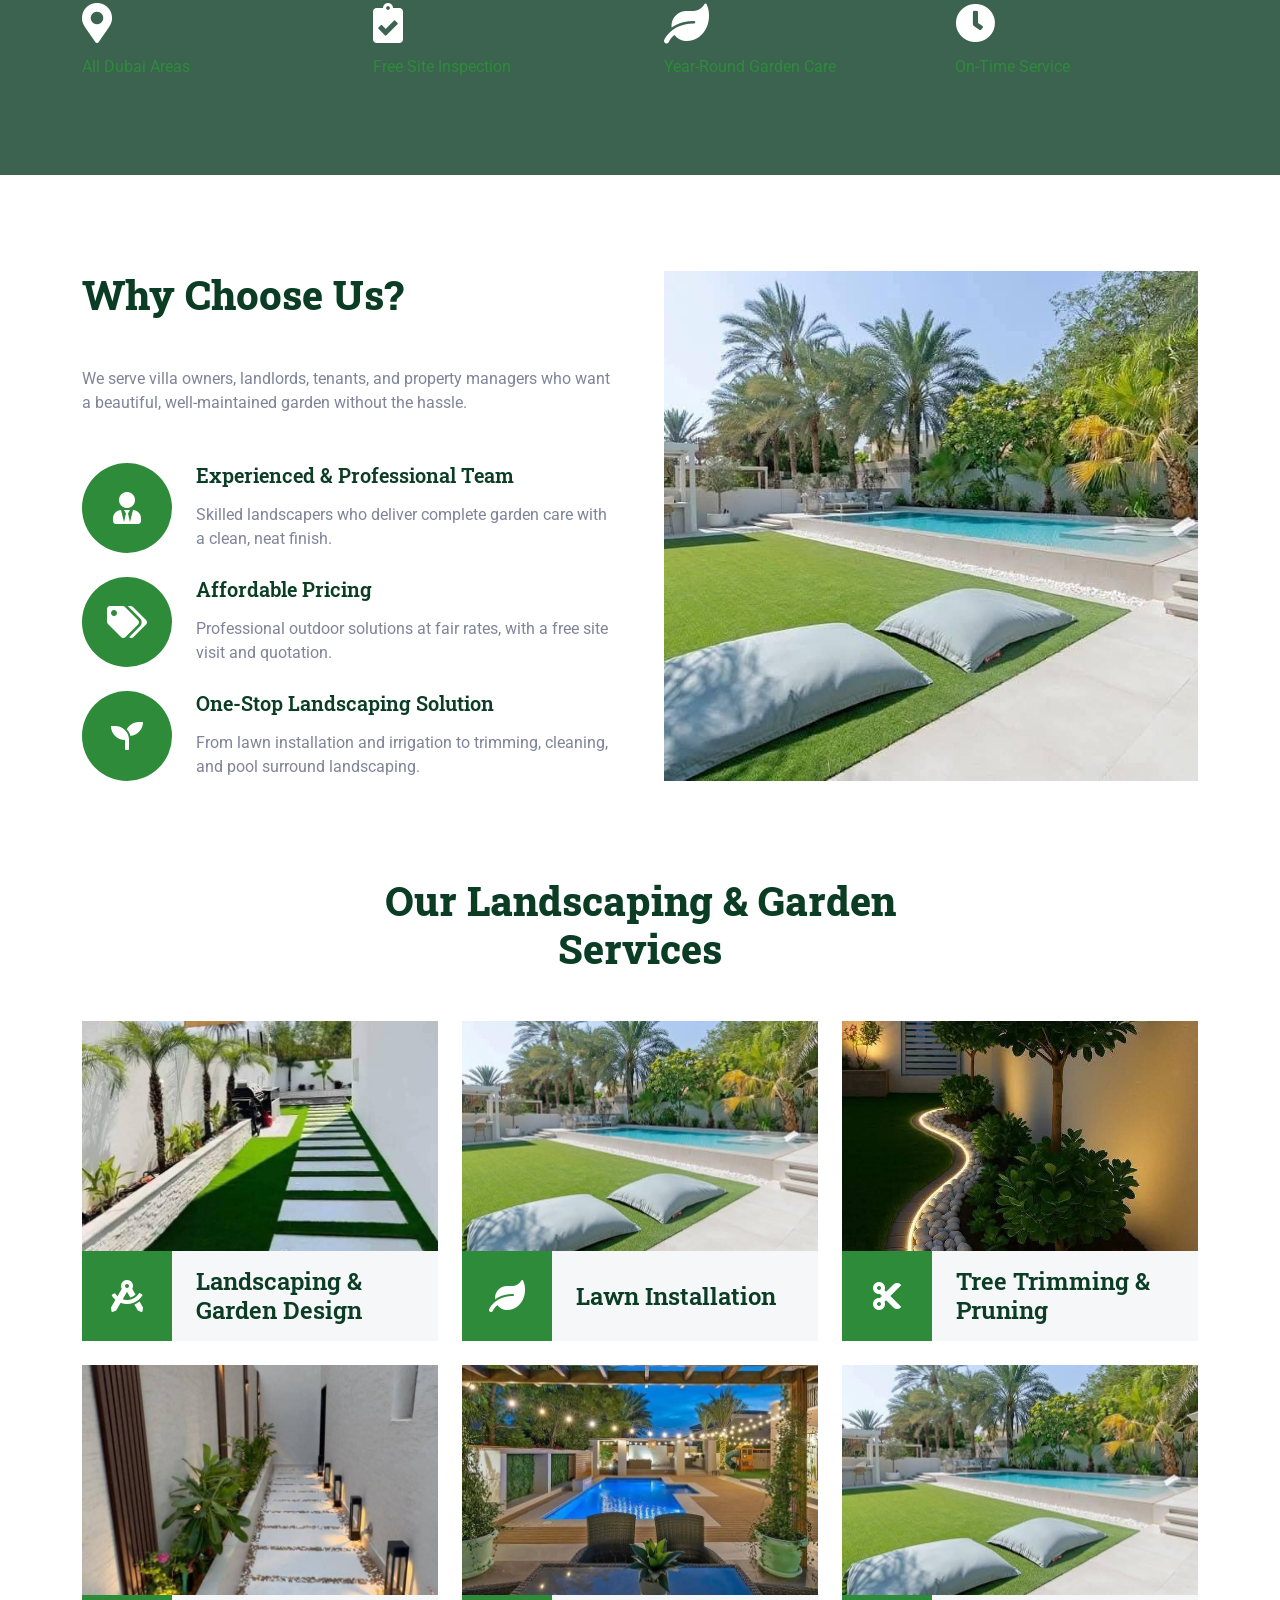
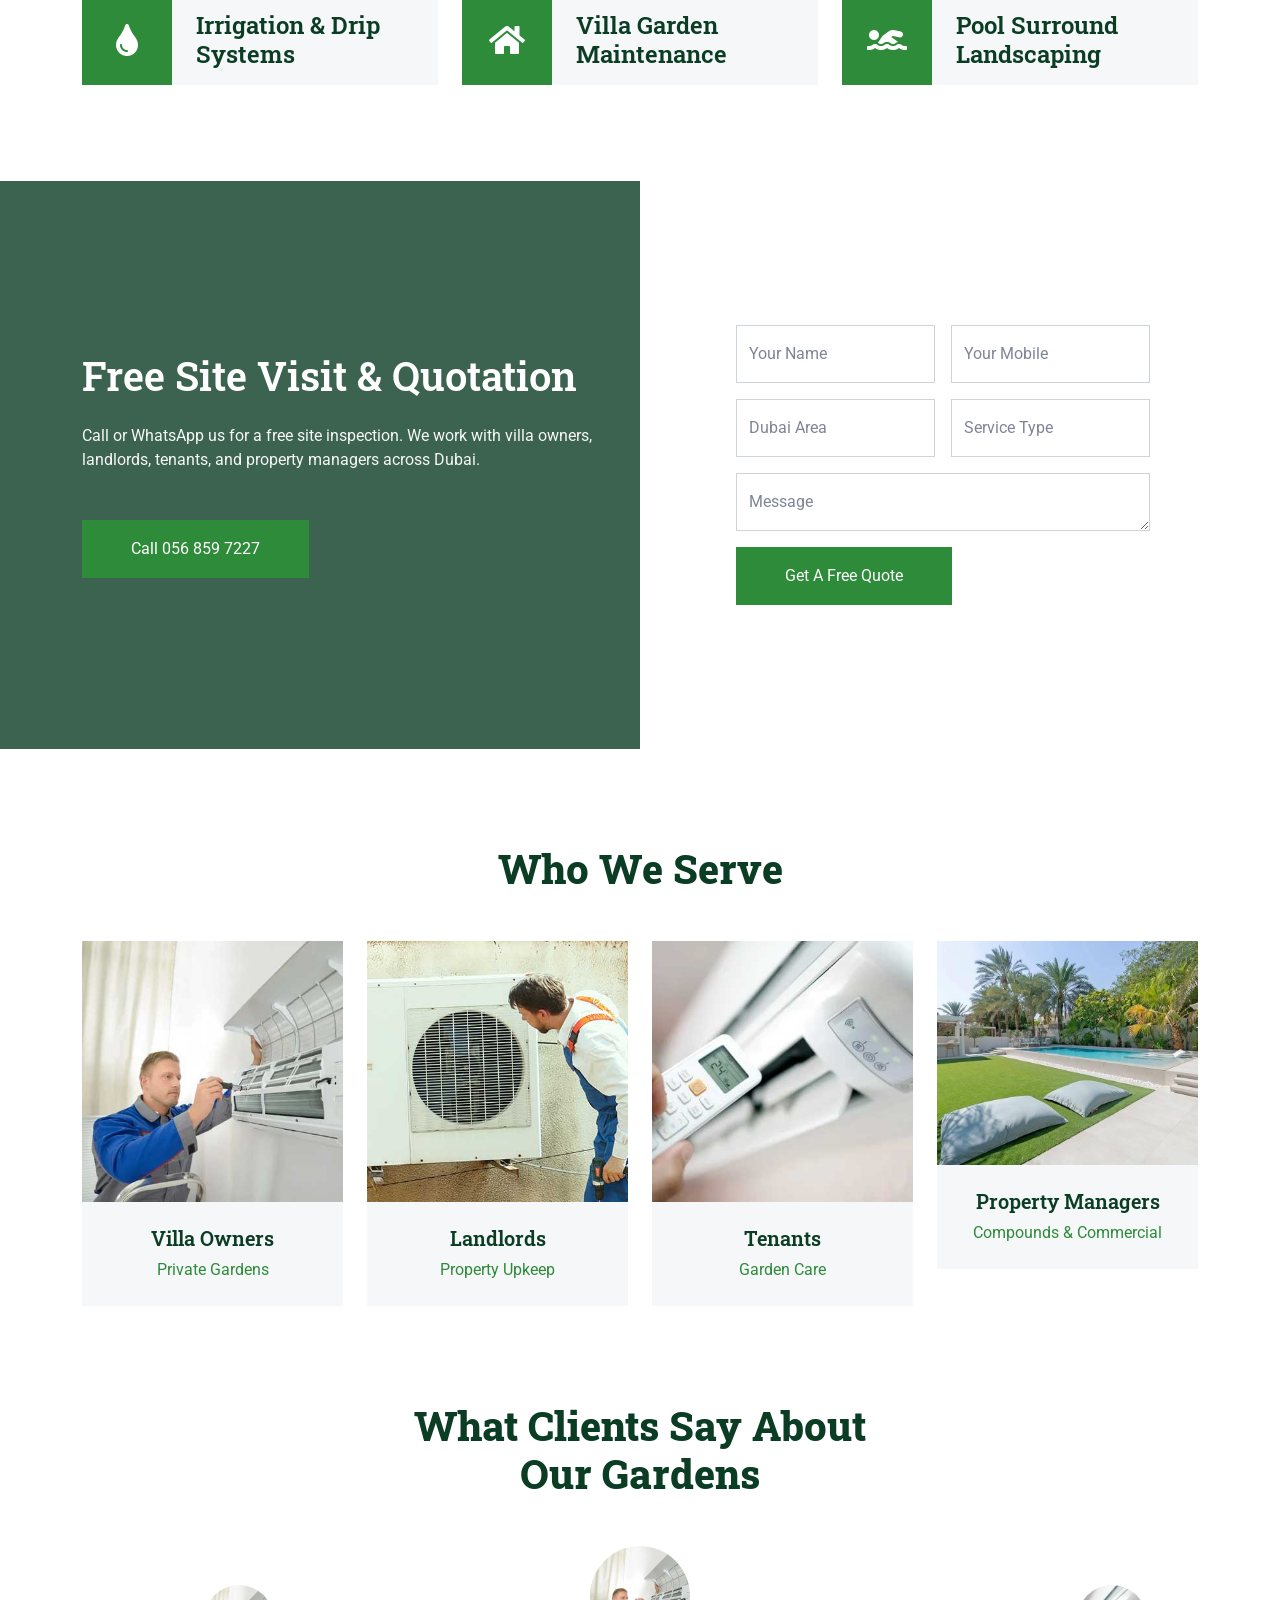
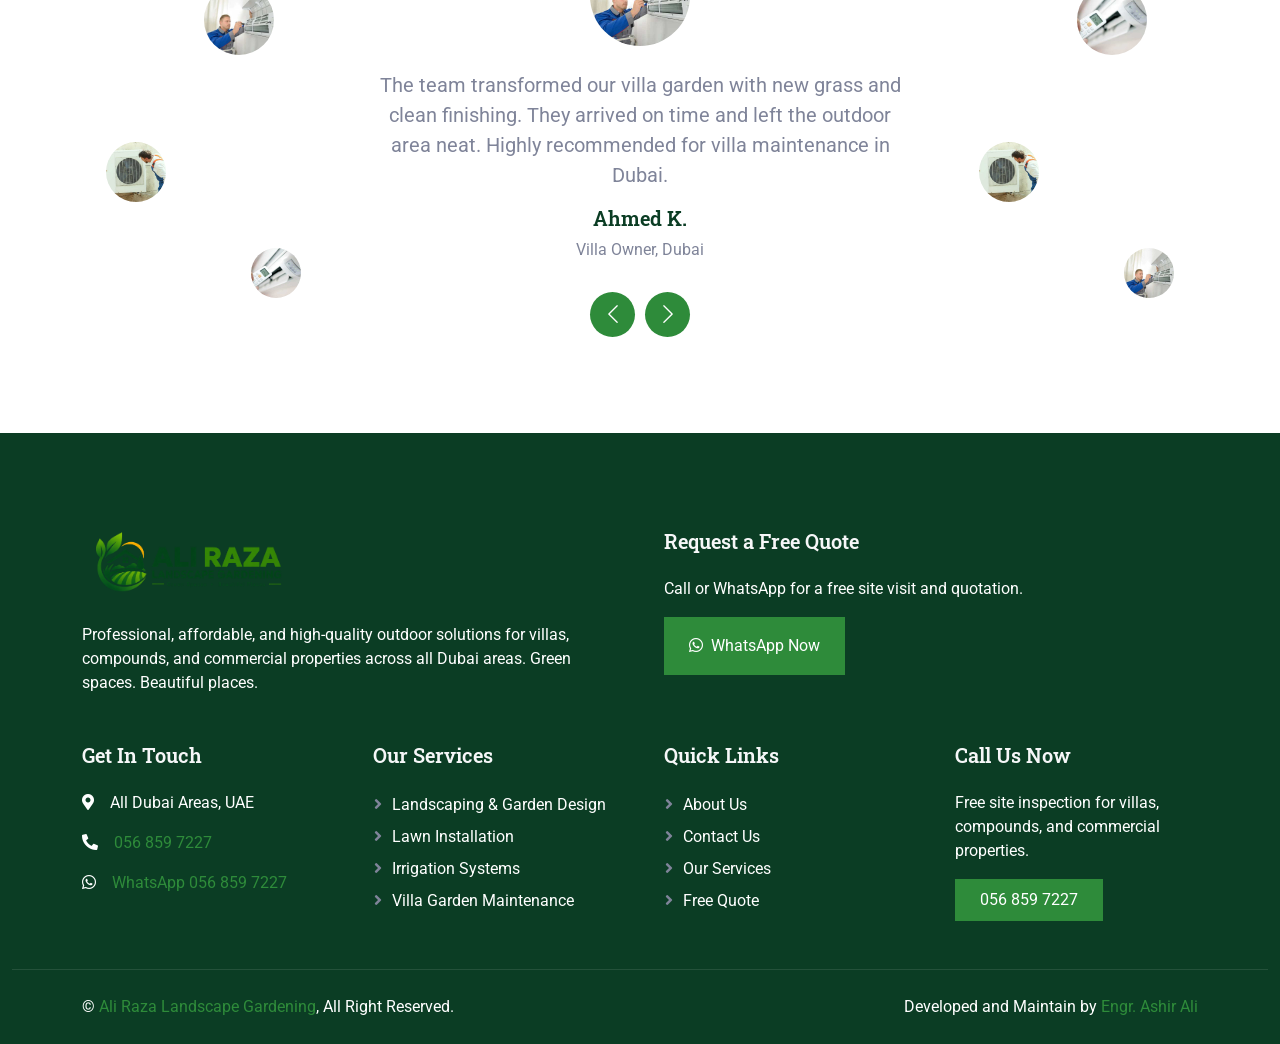
==== commit 947f4e2d: "first commit" ====
--- a/index.html
+++ b/index.html
@@ -3,74 +3,63 @@
 
 <head>
     <meta charset="utf-8">
-    <title>Abu Ali - AC Technician & Repair</title>
+    <title>Ali Raza Landscape Gardening | Dubai</title>
     <meta content="width=device-width, initial-scale=1.0" name="viewport">
-    <meta content="" name="keywords">
-    <meta content="" name="description">
-
-    <!-- Favicon -->
-    <link href="img/favicon.ico" rel="icon">
-
-    <!-- Google Web Fonts -->
+    <meta content="landscaping Dubai, lawn maintenance, garden design, artificial grass Dubai, villa garden, irrigation Dubai" name="keywords">
+    <meta content="Ali Raza Landscape Gardening provides professional, affordable outdoor solutions for villas, compounds, and commercial properties across all Dubai areas." name="description">
+
+    <link href="img/logo-icon.png" rel="icon">
+
     <link rel="preconnect" href="https://fonts.googleapis.com">
     <link rel="preconnect" href="https://fonts.gstatic.com" crossorigin>
-    <link href="https://fonts.googleapis.com/css2?family=Roboto+Slab:wght@400;600;800&family=Roboto:wght@400;500;700&display=swap" rel="stylesheet"> 
-
-    <!-- Icon Font Stylesheet -->
+    <link href="https://fonts.googleapis.com/css2?family=Roboto+Slab:wght@400;600;800&family=Roboto:wght@400;500;700&display=swap" rel="stylesheet">
+
     <link href="https://cdnjs.cloudflare.com/ajax/libs/font-awesome/5.10.0/css/all.min.css" rel="stylesheet">
-    <link href="https://cdn.jsdelivr.net/npm/bootstrap-icons@1.4.1/font/bootstrap-icons.css" rel="stylesheet">
-
-    <!-- Libraries Stylesheet -->
+    <link href="https://cdn.js.delivr.net/npm/bootstrap-icons@1.4.1/font/bootstrap-icons.css" rel="stylesheet">
+
     <link href="lib/animate/animate.min.css" rel="stylesheet">
     <link href="lib/owlcarousel/assets/owl.carousel.min.css" rel="stylesheet">
-
-    <!-- Customized Bootstrap Stylesheet -->
     <link href="css/bootstrap.min.css" rel="stylesheet">
-
-    <!-- Template Stylesheet -->
     <link href="css/style.css" rel="stylesheet">
 </head>
 
 <body>
-    <!-- Spinner Start -->
     <div id="spinner" class="show bg-white position-fixed translate-middle w-100 vh-100 top-50 start-50 d-flex align-items-center justify-content-center">
         <div class="spinner-grow text-primary" role="status"></div>
     </div>
-    <!-- Spinner End -->
-
-
-    <!-- Topbar Start -->
-    <div class="container-fluid bg-dark text-white-50 py-2 px-0 d-none d-lg-block">
+
+    <div class="container-fluid bg-dark py-2 px-0 d-none d-lg-block">
         <div class="row gx-0 align-items-center">
             <div class="col-lg-7 px-5 text-start">
                 <div class="h-100 d-inline-flex align-items-center me-4">
                     <small class="fa fa-phone-alt me-2"></small>
-                    <small>+965 9901 5919</small>
+                    <small><a class="" href="tel:+971568597227">056 859 7227</a></small>
                 </div>
                 <div class="h-100 d-inline-flex align-items-center me-4">
-                    <small class="far fa-envelope-open me-2"></small>
-                    <small>info@example.com</small>
+                    <small class="fab fa-whatsapp me-2"></small>
+                    <small><a class="" href="https://api.whatsapp.com/send?phone=971568597227&text=Hello%2C%20I%20would%20like%20a%20free%20site%20visit%20and%20quotation." target="_blank" rel="noopener">WhatsApp Us</a></small>
+                </div>
+                <div class="h-100 d-inline-flex align-items-center">
+                    <small class="fa fa-map-marker-alt me-2"></small>
+                    <small>All Dubai Areas, UAE</small>
                 </div>
             </div>
             <div class="col-lg-5 px-5 text-end">
                 <ol class="breadcrumb justify-content-end mb-0">
-                    <li class="breadcrumb-item"><a class="text-white-50 small" href="#">Home</a></li>
-                    <li class="breadcrumb-item"><a class="text-white-50 small" href="#">Terms</a></li>
-                    <li class="breadcrumb-item"><a class="text-white-50 small" href="#">Privacy</a></li>
-                    <li class="breadcrumb-item"><a class="text-white-50 small" href="#">Support</a></li>
+                    <li class="breadcrumb-item"><a class="small" href="index.html">Home</a></li>
+                    <li class="breadcrumb-item"><a class="small" href="service.html">Services</a></li>
+                    <li class="breadcrumb-item"><a class="small" href="contact.html">Contact</a></li>
                 </ol>
             </div>
         </div>
     </div>
-    <!-- Topbar End -->
-
-
-    <!-- Navbar Start -->
+
     <nav class="navbar navbar-expand-lg bg-white navbar-light sticky-top px-4 px-lg-5">
         <a href="index.html" class="navbar-brand d-flex align-items-center">
-            <h1 class="m-0"><img class="img-fluid me-3" src="img/icon/icon-02-primary.png" alt="">Abu Ali</h1>
+            <img class="img-fluid me-2" src="img/logo-icon.png" alt="Ali Raza Landscape Gardening">
+            <span class="brand-text">Ali Raza<small>Landscape Gardening</small></span>
         </a>
-        <button type="button" class="navbar-toggler" data-bs-toggle="collapse" data-bs-target="#navbarCollapse">
+        <button type="button" class="navbar-toggler" data-bs-target="#navbarCollapse" aria-controls="navbarCollapse" aria-expanded="false" aria-label="Toggle navigation" title="Toggle navigation">
             <span class="navbar-toggler-icon"></span>
         </button>
         <div class="collapse navbar-collapse" id="navbarCollapse">
@@ -81,96 +70,82 @@
                 <div class="nav-item dropdown">
                     <a href="#" class="nav-link dropdown-toggle" data-bs-toggle="dropdown">Pages</a>
                     <div class="dropdown-menu bg-light border-0 m-0">
-                        <a href="feature.html" class="dropdown-item">Features</a>
+                        <a href="feature.html" class="dropdown-item">Why Choose Us</a>
                         <a href="quote.html" class="dropdown-item">Free Quote</a>
                         <a href="team.html" class="dropdown-item">Our Team</a>
-                        <a href="testimonial.html" class="dropdown-item">Testimonial</a>
-                        <a href="404.html" class="dropdown-item">404 Page</a>
+                        <a href="testimonial.html" class="dropdown-item">Testimonials</a>
                     </div>
                 </div>
                 <a href="contact.html" class="nav-item nav-link">Contact Us</a>
             </div>
-            <div class="h-100 d-lg-inline-flex align-items-center d-none">
-                <a class="btn btn-square rounded-circle bg-light text-primary me-2" href=""><i class="fab fa-facebook-f"></i></a>
-                <a class="btn btn-square rounded-circle bg-light text-primary me-2" href=""><i class="fab fa-twitter"></i></a>
-                <a class="btn btn-square rounded-circle bg-light text-primary me-2" href=""><i class="fab fa-linkedin-in"></i></a>
-                <a class="btn btn-square rounded-circle bg-light text-primary me-0" href=""><i class="fab fa-instagram"></i></a>
-            </div>
+            <a href="tel:+971568597227" class="btn btn-primary py-2 px-4 call-now d-none d-lg-inline-flex"><i class="fa fa-phone-alt me-2"></i>056 859 7227</a>
         </div>
     </nav>
-    <!-- Navbar End -->
-
-
-    <!-- Carousel Start -->
+
     <div class="container-fluid p-0 mb-5">
-        <div id="header-carousel" class="carousel slide" data-bs-ride="carousel">
+        <div id="header-carousel" class="carousel slide">
             <div class="carousel-inner">
                 <div class="carousel-item active">
-                    <img class="w-100" src="img/carousel-1.jpg" alt="Image">
+                    <img class="w-100" src="img/carousel-1.jpg" alt="Villa garden and pool landscaping in Dubai">
                     <div class="carousel-caption">
                         <div class="container">
                             <div class="row justify-content-center">
-                                <div class="col-lg-7 pt-5">
-                                    <h1 class="display-4 text-white mb-4 animated slideInDown">We Provide Best AC Repair Services</h1>
-                                    <p class="fs-5 text-body mb-4 pb-2 mx-sm-5 animated slideInDown">Aliqu diam amet diam et eos. Clita erat ipsum et lorem sed stet lorem sit clita duo justo erat amet</p>
-                                    <a href="" class="btn btn-primary py-3 px-5 animated slideInDown">Explore More</a>
+                                <div class="col-lg-8 pt-5">
+                                    <h1 class="display-4 text-white mb-4 animated slideInDown">Professional Landscaping Across All Dubai Areas</h1>
+                                    <p class="fs-5 text-white mb-4 pb-2 mx-sm-5 animated slideInDown">Affordable, high-quality outdoor solutions for villas, compounds, and commercial properties. We keep your garden green, clean, and beautiful all year round.</p>
+                                    <a href="quote.html" class="btn btn-primary py-3 px-5 animated slideInDown">Free Site Inspection</a>
                                 </div>
                             </div>
                         </div>
                     </div>
                 </div>
                 <div class="carousel-item">
-                    <img class="w-100" src="img/carousel-2.jpg" alt="Image">
+                    <img class="w-100" src="img/carousel-2.jpg" alt="Swimming pool surround landscaping at night">
                     <div class="carousel-caption">
                         <div class="container">
                             <div class="row justify-content-center">
-                                <div class="col-lg-7 pt-5">
-                                    <h1 class="display-4 text-white mb-4 animated slideInDown">Quality Heating & Air Condition Services</h1>
-                                    <p class="fs-5 text-body mb-4 pb-2 mx-sm-5 animated slideInDown">Aliqu diam amet diam et eos. Clita erat ipsum et lorem sed stet lorem sit clita duo justo erat amet</p>
-                                    <a href="" class="btn btn-primary py-3 px-5 animated slideInDown">Explore More</a>
-                                </div>
-                            </div>
-                        </div>
-                    </div>
-                </div>
-            </div>
-            <button class="carousel-control-prev" type="button" data-bs-target="#header-carousel"
-                data-bs-slide="prev">
+                                <div class="col-lg-8 pt-5">
+                                    <h1 class="display-4 text-white mb-4 animated slideInDown">Your Dream Garden, Our Priority</h1>
+                                    <p class="fs-5 text-white mb-4 pb-2 mx-sm-5 animated slideInDown">Complete garden care, lawn installation, irrigation, and pool surround landscaping with clean, neat finishing.</p>
+                                    <a href="https://api.whatsapp.com/send?phone=971568597227&text=Hello%2C%20I%20would%20like%20a%20free%20site%20visit%20and%20quotation." class="btn btn-primary py-3 px-5 animated slideInDown" target="_blank" rel="noopener">WhatsApp for Quote</a>
+                                </div>
+                            </div>
+                        </div>
+                    </div>
+                </div>
+            </div>
+            <button class="carousel-control-prev" type="button" aria-label="Previous slide">
                 <span class="carousel-control-prev-icon" aria-hidden="true"></span>
                 <span class="visually-hidden">Previous</span>
             </button>
-            <button class="carousel-control-next" type="button" data-bs-target="#header-carousel"
-                data-bs-slide="next">
+            <button class="carousel-control-next" type="button" aria-label="Next slide">
                 <span class="carousel-control-next-icon" aria-hidden="true"></span>
                 <span class="visually-hidden">Next</span>
             </button>
         </div>
     </div>
-    <!-- Carousel End -->
-
-
-    <!-- About Start -->
+
     <div class="container-xxl py-5">
         <div class="container">
             <div class="row g-5 align-items-center">
                 <div class="col-lg-6 wow fadeInUp" data-wow-delay="0.5s">
                     <div class="h-100">
-                        <h1 class="display-6 mb-5">Welcome To Best Cooling & Heating Service Center</h1>
+                        <h1 class="display-6 mb-5">Welcome To Ali Raza Landscape Gardening</h1>
                         <div class="row g-4 mb-4">
                             <div class="col-sm-6">
                                 <div class="d-flex align-items-center">
-                                    <img class="flex-shrink-0 me-3" src="img/icon/icon-07-primary.png" alt="">
-                                    <h5 class="mb-0">Expert Technician</h5>
+                                    <i class="fa fa-leaf fa-2x text-primary me-3"></i>
+                                    <h5 class="mb-0">Experienced Team</h5>
                                 </div>
                             </div>
                             <div class="col-sm-6">
                                 <div class="d-flex align-items-center">
-                                    <img class="flex-shrink-0 me-3" src="img/icon/icon-09-primary.png" alt="">
-                                    <h5 class="mb-0">Best Quality Services</h5>
-                                </div>
-                            </div>
-                        </div>
-                        <p class="mb-4">Tempor erat elitr rebum at clita. Diam dolor diam ipsum sit. Aliqu diam amet diam et eos. Clita erat ipsum et lorem et sit, sed stet lorem sit clita duo justo magna dolore erat amet</p>
+                                    <i class="fa fa-check-circle fa-2x text-primary me-3"></i>
+                                    <h5 class="mb-0">High-Quality Finish</h5>
+                                </div>
+                            </div>
+                        </div>
+                        <p class="mb-4">Ali Raza Landscape Gardening provides professional, affordable, and high-quality outdoor solutions for villas, compounds, and commercial properties across all Dubai areas. We specialize in complete garden care, lawn maintenance, and full landscaping solutions designed to keep your outdoor space green, clean, and beautiful all year round.</p>
                         <div class="border-top mt-4 pt-4">
                             <div class="row">
                                 <div class="col-sm-6">
@@ -178,15 +153,15 @@
                                         <div class="btn-lg-square bg-primary rounded-circle me-3">
                                             <i class="fa fa-phone-alt text-white"></i>
                                         </div>
-                                        <h5 class="mb-0">+012 345 6789</h5>
+                                        <h5 class="mb-0"><a class="text-dark" href="tel:+971568597227">056 859 7227</a></h5>
                                     </div>
                                 </div>
                                 <div class="col-sm-6">
                                     <div class="d-flex align-items-center">
                                         <div class="btn-lg-square bg-primary rounded-circle me-3">
-                                            <i class="fa fa-envelope text-white"></i>
+                                            <i class="fab fa-whatsapp text-white"></i>
                                         </div>
-                                        <h5 class="mb-0">info@example.com</h5>
+                                        <h5 class="mb-0"><a class="text-dark" href="https://api.whatsapp.com/send?phone=971568597227&text=Hello%2C%20I%20would%20like%20a%20free%20site%20visit%20and%20quotation." target="_blank" rel="noopener">Free Quotation</a></h5>
                                     </div>
                                 </div>
                             </div>
@@ -196,404 +171,358 @@
                 <div class="col-lg-6">
                     <div class="row g-3">
                         <div class="col-6 text-end">
-                            <img class="img-fluid w-75 wow zoomIn" data-wow-delay="0.1s" src="img/about-1.jpg" style="margin-top: 25%;">
+                            <img class="img-fluid w-75 wow zoomIn about-img-offset" data-wow-delay="0.1s" src="img/about-1.jpg" alt="Artificial grass walkway">
                         </div>
                         <div class="col-6 text-start">
-                            <img class="img-fluid w-100 wow zoomIn" data-wow-delay="0.3s" src="img/about-2.jpg">
+                            <img class="img-fluid w-100 wow zoomIn" data-wow-delay="0.3s" src="img/about-2.jpg" alt="Garden planter lighting">
                         </div>
                         <div class="col-6 text-end">
-                            <img class="img-fluid w-50 wow zoomIn" data-wow-delay="0.5s" src="img/about-3.jpg">
+                            <img class="img-fluid w-50 wow zoomIn" data-wow-delay="0.5s" src="img/about-3.jpg" alt="Garden lighting design">
                         </div>
                         <div class="col-6 text-start">
-                            <img class="img-fluid w-75 wow zoomIn" data-wow-delay="0.7s" src="img/about-4.jpg">
-                        </div>
-                    </div>
-                </div>
-            </div>
-        </div>
-    </div>
-    <!-- About End -->
-
-
-    <!-- Facts Start -->
+                            <img class="img-fluid w-75 wow zoomIn" data-wow-delay="0.7s" src="img/about-4.jpg" alt="Pool landscaping at night">
+                        </div>
+                    </div>
+                </div>
+            </div>
+        </div>
+    </div>
+
     <div class="container-fluid facts my-5 py-5" data-parallax="scroll" data-image-src="img/carousel-1.jpg">
         <div class="container py-5">
             <div class="row g-5">
                 <div class="col-sm-6 col-lg-3 wow fadeIn" data-wow-delay="0.1s">
-                    <h1 class="display-4 text-white" data-toggle="counter-up">1234</h1>
-                    <span class="text-primary">Happy Clients</span>
+                    <h1 class="display-6 text-white mb-2"><i class="fa fa-map-marker-alt"></i></h1>
+                    <span class="text-primary">All Dubai Areas</span>
                 </div>
                 <div class="col-sm-6 col-lg-3 wow fadeIn" data-wow-delay="0.3s">
-                    <h1 class="display-4 text-white" data-toggle="counter-up">1234</h1>
-                    <span class="text-primary">Projects Succeed</span>
+                    <h1 class="display-6 text-white mb-2"><i class="fa fa-clipboard-check"></i></h1>
+                    <span class="text-primary">Free Site Inspection</span>
                 </div>
                 <div class="col-sm-6 col-lg-3 wow fadeIn" data-wow-delay="0.5s">
-                    <h1 class="display-4 text-white" data-toggle="counter-up">1234</h1>
-                    <span class="text-primary">Awards Achieved</span>
+                    <h1 class="display-6 text-white mb-2"><i class="fa fa-leaf"></i></h1>
+                    <span class="text-primary">Year-Round Garden Care</span>
                 </div>
                 <div class="col-sm-6 col-lg-3 wow fadeIn" data-wow-delay="0.7s">
-                    <h1 class="display-4 text-white" data-toggle="counter-up">1234</h1>
-                    <span class="text-primary">Team Members</span>
-                </div>
-            </div>
-        </div>
-    </div>
-    <!-- Facts End -->
-
-
-    <!-- Features Start -->
+                    <h1 class="display-6 text-white mb-2"><i class="fa fa-clock"></i></h1>
+                    <span class="text-primary">On-Time Service</span>
+                </div>
+            </div>
+        </div>
+    </div>
+
     <div class="container-xxl py-5">
         <div class="container">
             <div class="row g-5">
                 <div class="col-lg-6 wow fadeInUp" data-wow-delay="0.1s">
-                    <h1 class="display-6 mb-5">Few Reasons Why People Choosing Us!</h1>
-                    <p class="mb-5">Tempor erat elitr rebum at clita. Diam dolor diam ipsum sit. Aliqu diam amet diam et eos. Clita erat ipsum et lorem et sit, sed stet lorem sit clita duo justo magna dolore erat amet</p>
-                    <div class="d-flex mb-5">
-                        <div class="flex-shrink-0 btn-square bg-primary rounded-circle" style="width: 90px; height: 90px;">
-                            <img class="img-fluid" src="img/icon/icon-08-light.png" alt="">
+                    <h1 class="display-6 mb-5">Why Choose Us?</h1>
+                    <p class="mb-5">We serve villa owners, landlords, tenants, and property managers who want a beautiful, well-maintained garden without the hassle.</p>
+                    <div class="d-flex mb-4">
+                        <div class="flex-shrink-0 btn-square feature-icon bg-primary rounded-circle">
+                            <i class="fa fa-user-tie text-white fa-2x"></i>
                         </div>
                         <div class="ms-4">
-                            <h5 class="mb-3">Trusted Service Center</h5>
-                            <span>Tempor erat elitr rebum at clita. Diam dolor diam ipsum sit. Aliqu diam amet diam et eos.</span>
-                        </div>
-                    </div>
-                    <div class="d-flex mb-5">
-                        <div class="flex-shrink-0 btn-square bg-primary rounded-circle" style="width: 90px; height: 90px;">
-                            <img class="img-fluid" src="img/icon/icon-10-light.png" alt="">
+                            <h5 class="mb-3">Experienced & Professional Team</h5>
+                            <span>Skilled landscapers who deliver complete garden care with a clean, neat finish.</span>
+                        </div>
+                    </div>
+                    <div class="d-flex mb-4">
+                        <div class="flex-shrink-0 btn-square feature-icon bg-primary rounded-circle">
+                            <i class="fa fa-tags text-white fa-2x"></i>
                         </div>
                         <div class="ms-4">
-                            <h5 class="mb-3">Reasonable Price</h5>
-                            <span>Tempor erat elitr rebum at clita. Diam dolor diam ipsum sit. Aliqu diam amet diam et eos.</span>
+                            <h5 class="mb-3">Affordable Pricing</h5>
+                            <span>Professional outdoor solutions at fair rates, with a free site visit and quotation.</span>
                         </div>
                     </div>
                     <div class="d-flex mb-0">
-                        <div class="flex-shrink-0 btn-square bg-primary rounded-circle" style="width: 90px; height: 90px;">
-                            <img class="img-fluid" src="img/icon/icon-06-light.png" alt="">
+                        <div class="flex-shrink-0 btn-square feature-icon bg-primary rounded-circle">
+                            <i class="fa fa-seedling text-white fa-2x"></i>
                         </div>
                         <div class="ms-4">
-                            <h5 class="mb-3">24/7 Supports</h5>
-                            <span>Tempor erat elitr rebum at clita. Diam dolor diam ipsum sit. Aliqu diam amet diam et eos.</span>
+                            <h5 class="mb-3">One-Stop Landscaping Solution</h5>
+                            <span>From lawn installation and irrigation to trimming, cleaning, and pool surround landscaping.</span>
                         </div>
                     </div>
                 </div>
                 <div class="col-lg-6 wow fadeInUp" data-wow-delay="0.5s">
-                    <div class="position-relative rounded overflow-hidden h-100" style="min-height: 400px;">
-                        <img class="position-absolute w-100 h-100" src="img/feature.jpg" alt="" style="object-fit: cover;">
-                    </div>
-                </div>
-            </div>
-        </div>
-    </div>
-    <!-- Features End -->
-
-
-    <!-- Service Start -->
+                    <div class="position-relative rounded overflow-hidden h-100 feature-media">
+                        <img class="position-absolute w-100 h-100" src="img/feature.jpg" alt="Dubai villa lawn and pool landscaping">
+                    </div>
+                </div>
+            </div>
+        </div>
+    </div>
+
     <div class="container-xxl py-5">
         <div class="container">
-            <div class="text-center mx-auto wow fadeInUp" data-wow-delay="0.1s" style="max-width: 500px;">
-                <h1 class="display-6 mb-5">We Provide professional Heating & Cooling Services</h1>
+            <div class="text-center mx-auto wow fadeInUp section-title-600" data-wow-delay="0.1s">
+                <h1 class="display-6 mb-5">Our Landscaping & Garden Services</h1>
             </div>
             <div class="row g-4 justify-content-center">
                 <div class="col-lg-4 col-md-6 wow fadeInUp" data-wow-delay="0.1s">
                     <div class="service-item">
-                        <img class="img-fluid" src="img/service-1.jpg" alt="">
+                        <img class="img-fluid" src="img/service-1.jpg" alt="Garden design">
                         <div class="d-flex align-items-center bg-light">
                             <div class="service-icon flex-shrink-0 bg-primary">
-                                <img class="img-fluid" src="img/icon/icon-01-light.png" alt="">
-                            </div>
-                            <a class="h4 mx-4 mb-0" href="">AC Installation</a>
+                                <i class="fa fa-drafting-compass"></i>
+                            </div>
+                            <a class="h4 mx-4 mb-0" href="service.html">Landscaping & Garden Design</a>
                         </div>
                     </div>
                 </div>
                 <div class="col-lg-4 col-md-6 wow fadeInUp" data-wow-delay="0.3s">
                     <div class="service-item">
-                        <img class="img-fluid" src="img/service-2.jpg" alt="">
+                        <img class="img-fluid" src="img/service-2.jpg" alt="Lawn installation">
                         <div class="d-flex align-items-center bg-light">
                             <div class="service-icon flex-shrink-0 bg-primary">
-                                <img class="img-fluid" src="img/icon/icon-02-light.png" alt="">
-                            </div>
-                            <a class="h4 mx-4 mb-0" href="">Cooling Services</a>
+                                <i class="fa fa-leaf"></i>
+                            </div>
+                            <a class="h4 mx-4 mb-0" href="service.html">Lawn Installation</a>
                         </div>
                     </div>
                 </div>
                 <div class="col-lg-4 col-md-6 wow fadeInUp" data-wow-delay="0.5s">
                     <div class="service-item">
-                        <img class="img-fluid" src="img/service-3.jpg" alt="">
+                        <img class="img-fluid" src="img/service-3.jpg" alt="Tree trimming">
                         <div class="d-flex align-items-center bg-light">
                             <div class="service-icon flex-shrink-0 bg-primary">
-                                <img class="img-fluid" src="img/icon/icon-03-light.png" alt="">
-                            </div>
-                            <a class="h4 mx-4 mb-0" href="">Heating Services</a>
+                                <i class="fa fa-cut"></i>
+                            </div>
+                            <a class="h4 mx-4 mb-0" href="service.html">Tree Trimming & Pruning</a>
                         </div>
                     </div>
                 </div>
                 <div class="col-lg-4 col-md-6 wow fadeInUp" data-wow-delay="0.1s">
                     <div class="service-item">
-                        <img class="img-fluid" src="img/service-4.jpg" alt="">
+                        <img class="img-fluid" src="img/service-4.jpg" alt="Irrigation system">
                         <div class="d-flex align-items-center bg-light">
                             <div class="service-icon flex-shrink-0 bg-primary">
-                                <img class="img-fluid" src="img/icon/icon-04-light.png" alt="">
-                            </div>
-                            <a class="h4 mx-4 mb-0" href="">Maintenance & Repair</a>
+                                <i class="fa fa-tint"></i>
+                            </div>
+                            <a class="h4 mx-4 mb-0" href="service.html">Irrigation & Drip Systems</a>
                         </div>
                     </div>
                 </div>
                 <div class="col-lg-4 col-md-6 wow fadeInUp" data-wow-delay="0.3s">
                     <div class="service-item">
-                        <img class="img-fluid" src="img/service-5.jpg" alt="">
+                        <img class="img-fluid" src="img/service-5.jpg" alt="Villa garden maintenance">
                         <div class="d-flex align-items-center bg-light">
                             <div class="service-icon flex-shrink-0 bg-primary">
-                                <img class="img-fluid" src="img/icon/icon-05-light.png" alt="">
-                            </div>
-                            <a class="h4 mx-4 mb-0" href="">Indoor Air Quality</a>
+                                <i class="fa fa-home"></i>
+                            </div>
+                            <a class="h4 mx-4 mb-0" href="service.html">Villa Garden Maintenance</a>
                         </div>
                     </div>
                 </div>
                 <div class="col-lg-4 col-md-6 wow fadeInUp" data-wow-delay="0.5s">
                     <div class="service-item">
-                        <img class="img-fluid" src="img/service-6.jpg" alt="">
+                        <img class="img-fluid" src="img/service-2.jpg" alt="Pool surround landscaping">
                         <div class="d-flex align-items-center bg-light">
                             <div class="service-icon flex-shrink-0 bg-primary">
-                                <img class="img-fluid" src="img/icon/icon-06-light.png" alt="">
-                            </div>
-                            <a class="h4 mx-4 mb-0" href="">Annual Inspections</a>
-                        </div>
-                    </div>
-                </div>
-            </div>
-        </div>
-    </div>
-    <!-- Service End -->
-
-
-    <!-- Quote Start -->
+                                <i class="fa fa-swimmer"></i>
+                            </div>
+                            <a class="h4 mx-4 mb-0" href="service.html">Pool Surround Landscaping</a>
+                        </div>
+                    </div>
+                </div>
+            </div>
+        </div>
+    </div>
+
     <div class="container-fluid overflow-hidden my-5 px-lg-0">
         <div class="container quote px-lg-0">
             <div class="row g-0 mx-lg-0">
                 <div class="col-lg-6 quote-text" data-parallax="scroll" data-image-src="img/carousel-1.jpg">
                     <div class="h-100 px-4 px-sm-5 ps-lg-0 wow fadeIn" data-wow-delay="0.1s">
-                        <h1 class="text-white mb-4">For Individuals And Organisations</h1>
-                        <p class="text-light mb-5">Tempor erat elitr rebum at clita. Diam dolor diam ipsum sit. Aliqu diam amet diam et eos. Clita erat ipsum et lorem et sit, sed stet lorem sit clita duo justo magna dolore erat amet</p>
-                        <a href="" class="align-self-start btn btn-primary py-3 px-5">More Details</a>
+                        <h1 class="text-white mb-4">Free Site Visit & Quotation</h1>
+                        <p class="text-light mb-5">Call or WhatsApp us for a free site inspection. We work with villa owners, landlords, tenants, and property managers across Dubai.</p>
+                        <a href="tel:+971568597227" class="align-self-start btn btn-primary py-3 px-5">Call 056 859 7227</a>
                     </div>
                 </div>
                 <div class="col-lg-6 quote-form" data-parallax="scroll" data-image-src="img/carousel-2.jpg">
                     <div class="h-100 px-4 px-sm-5 pe-lg-0 wow fadeIn" data-wow-delay="0.5s">
                         <div class="bg-white p-4 p-sm-5">
-                            <div class="row g-3">
+                            <form id="quoteForm" class="row g-3">
                                 <div class="col-sm-6">
                                     <div class="form-floating">
-                                        <input type="text" class="form-control" id="gname" placeholder="Gurdian Name">
+                                        <input type="text" class="form-control" id="gname" placeholder="Your Name" required>
                                         <label for="gname">Your Name</label>
                                     </div>
                                 </div>
                                 <div class="col-sm-6">
                                     <div class="form-floating">
-                                        <input type="email" class="form-control" id="gmail" placeholder="Gurdian Email">
-                                        <label for="gmail">Your Email</label>
+                                        <input type="text" class="form-control" id="cname" placeholder="Your Mobile" required>
+                                        <label for="cname">Your Mobile</label>
                                     </div>
                                 </div>
                                 <div class="col-sm-6">
                                     <div class="form-floating">
-                                        <input type="text" class="form-control" id="cname" placeholder="Child Name">
-                                        <label for="cname">Your Mobile</label>
+                                        <input type="text" class="form-control" id="area" placeholder="Dubai Area">
+                                        <label for="area">Dubai Area</label>
                                     </div>
                                 </div>
                                 <div class="col-sm-6">
                                     <div class="form-floating">
-                                        <input type="text" class="form-control" id="cage" placeholder="Child Age">
+                                        <input type="text" class="form-control" id="cage" placeholder="Service Type">
                                         <label for="cage">Service Type</label>
                                     </div>
                                 </div>
                                 <div class="col-12">
                                     <div class="form-floating">
-                                        <textarea class="form-control" placeholder="Leave a message here" id="message" style="height: 80px"></textarea>
+                                        <textarea class="form-control form-message" placeholder="Leave a message here" id="message"></textarea>
                                         <label for="message">Message</label>
                                     </div>
                                 </div>
                                 <div class="col-12">
                                     <button class="btn btn-primary py-3 px-5" type="submit">Get A Free Quote</button>
                                 </div>
-                            </div>
-                        </div>
-                    </div>
-                </div>
-            </div>
-        </div>
-    </div>
-    <!-- Quote End -->
-
-
-    <!-- Team Start -->
+                            </form>
+                        </div>
+                    </div>
+                </div>
+            </div>
+        </div>
+    </div>
+
     <div class="container-xxl py-5">
         <div class="container">
-            <div class="text-center mx-auto wow fadeInUp" data-wow-delay="0.1s" style="max-width: 500px;">
-                <h1 class="display-6 mb-5">Meet Our Professional Team Members</h1>
+            <div class="text-center mx-auto wow fadeInUp section-title" data-wow-delay="0.1s">
+                <h1 class="display-6 mb-5">Who We Serve</h1>
             </div>
             <div class="row g-4">
                 <div class="col-lg-3 col-md-6 wow fadeInUp" data-wow-delay="0.1s">
                     <div class="team-item">
                         <div class="team-img position-relative overflow-hidden">
-                            <img class="img-fluid" src="img/team-1.jpg" alt="">
-                            <div class="team-social">
-                                <a class="btn btn-square btn-primary rounded-circle m-1" href=""><i class="fab fa-facebook-f"></i></a>
-                                <a class="btn btn-square btn-primary rounded-circle m-1" href=""><i class="fab fa-twitter"></i></a>
-                                <a class="btn btn-square btn-primary rounded-circle m-1" href=""><i class="fab fa-instagram"></i></a>
-                            </div>
+                            <img class="img-fluid" src="img/about-1.jpg" alt="Villa owners">
                         </div>
                         <div class="bg-light text-center p-4">
-                            <h5>Full Name</h5>
-                            <span class="text-primary">Designation</span>
+                            <h5>Villa Owners</h5>
+                            <span class="text-primary">Private Gardens</span>
                         </div>
                     </div>
                 </div>
                 <div class="col-lg-3 col-md-6 wow fadeInUp" data-wow-delay="0.3s">
                     <div class="team-item">
                         <div class="team-img position-relative overflow-hidden">
-                            <img class="img-fluid" src="img/team-2.jpg" alt="">
-                            <div class="team-social">
-                                <a class="btn btn-square btn-primary rounded-circle m-1" href=""><i class="fab fa-facebook-f"></i></a>
-                                <a class="btn btn-square btn-primary rounded-circle m-1" href=""><i class="fab fa-twitter"></i></a>
-                                <a class="btn btn-square btn-primary rounded-circle m-1" href=""><i class="fab fa-instagram"></i></a>
-                            </div>
+                            <img class="img-fluid" src="img/about-2.jpg" alt="Landlords">
                         </div>
                         <div class="bg-light text-center p-4">
-                            <h5>Full Name</h5>
-                            <span class="text-primary">Designation</span>
+                            <h5>Landlords</h5>
+                            <span class="text-primary">Property Upkeep</span>
                         </div>
                     </div>
                 </div>
                 <div class="col-lg-3 col-md-6 wow fadeInUp" data-wow-delay="0.5s">
                     <div class="team-item">
                         <div class="team-img position-relative overflow-hidden">
-                            <img class="img-fluid" src="img/team-3.jpg" alt="">
-                            <div class="team-social">
-                                <a class="btn btn-square btn-primary rounded-circle m-1" href=""><i class="fab fa-facebook-f"></i></a>
-                                <a class="btn btn-square btn-primary rounded-circle m-1" href=""><i class="fab fa-twitter"></i></a>
-                                <a class="btn btn-square btn-primary rounded-circle m-1" href=""><i class="fab fa-instagram"></i></a>
-                            </div>
+                            <img class="img-fluid" src="img/about-3.jpg" alt="Tenants">
                         </div>
                         <div class="bg-light text-center p-4">
-                            <h5>Full Name</h5>
-                            <span class="text-primary">Designation</span>
+                            <h5>Tenants</h5>
+                            <span class="text-primary">Garden Care</span>
                         </div>
                     </div>
                 </div>
                 <div class="col-lg-3 col-md-6 wow fadeInUp" data-wow-delay="0.7s">
                     <div class="team-item">
                         <div class="team-img position-relative overflow-hidden">
-                            <img class="img-fluid" src="img/team-4.jpg" alt="">
-                            <div class="team-social">
-                                <a class="btn btn-square btn-primary rounded-circle m-1" href=""><i class="fab fa-facebook-f"></i></a>
-                                <a class="btn btn-square btn-primary rounded-circle m-1" href=""><i class="fab fa-twitter"></i></a>
-                                <a class="btn btn-square btn-primary rounded-circle m-1" href=""><i class="fab fa-instagram"></i></a>
-                            </div>
+                            <img class="img-fluid" src="img/feature.jpg" alt="Property managers">
                         </div>
                         <div class="bg-light text-center p-4">
-                            <h5>Full Name</h5>
-                            <span class="text-primary">Designation</span>
-                        </div>
-                    </div>
-                </div>
-            </div>
-        </div>
-    </div>
-    <!-- Team End -->
-
-
-    <!-- Testimonial Start -->
+                            <h5>Property Managers</h5>
+                            <span class="text-primary">Compounds & Commercial</span>
+                        </div>
+                    </div>
+                </div>
+            </div>
+        </div>
+    </div>
+
     <div class="container-xxl py-5">
         <div class="container">
-            <div class="text-center mx-auto wow fadeInUp" data-wow-delay="0.1s" style="max-width: 500px;">
-                <h1 class="display-6 mb-5">What They Say About Our Services</h1>
+            <div class="text-center mx-auto wow fadeInUp section-title" data-wow-delay="0.1s">
+                <h1 class="display-6 mb-5">What Clients Say About Our Gardens</h1>
             </div>
             <div class="row g-5">
                 <div class="col-lg-3 d-none d-lg-block">
                     <div class="testimonial-left h-100">
-                        <img class="img-fluid animated pulse infinite" src="img/testimonial-1.jpg" alt="">
-                        <img class="img-fluid animated pulse infinite" src="img/testimonial-2.jpg" alt="">
-                        <img class="img-fluid animated pulse infinite" src="img/testimonial-3.jpg" alt="">
+                        <img class="img-fluid animated pulse infinite" src="img/about-1.jpg" alt="">
+                        <img class="img-fluid animated pulse infinite" src="img/about-2.jpg" alt="">
+                        <img class="img-fluid animated pulse infinite" src="img/about-3.jpg" alt="">
                     </div>
                 </div>
                 <div class="col-lg-6 wow fadeIn" data-wow-delay="0.5s">
                     <div class="owl-carousel testimonial-carousel">
                         <div class="testimonial-item text-center">
-                            <img class="img-fluid mx-auto mb-4" src="img/testimonial-1.jpg" alt="">
-                            <p class="fs-5">Dolores sed duo clita tempor justo dolor et stet lorem kasd labore dolore lorem ipsum. At lorem lorem magna ut et, nonumy et labore et tempor diam tempor erat.</p>
-                            <h5>Client Name</h5>
-                            <span>Profession</span>
+                            <img class="img-fluid mx-auto mb-4" src="img/about-1.jpg" alt="Villa garden">
+                            <p class="fs-5">The team transformed our villa garden with new grass and clean finishing. They arrived on time and left the outdoor area neat. Highly recommended for villa maintenance in Dubai.</p>
+                            <h5>Ahmed K.</h5>
+                            <span>Villa Owner, Dubai</span>
                         </div>
                         <div class="testimonial-item text-center">
-                            <img class="img-fluid mx-auto mb-4" src="img/testimonial-2.jpg" alt="">
-                            <p class="fs-5">Dolores sed duo clita tempor justo dolor et stet lorem kasd labore dolore lorem ipsum. At lorem lorem magna ut et, nonumy et labore et tempor diam tempor erat.</p>
-                            <h5>Client Name</h5>
-                            <span>Profession</span>
+                            <img class="img-fluid mx-auto mb-4" src="img/feature.jpg" alt="Pool landscaping">
+                            <p class="fs-5">We needed pool surround landscaping and regular lawn cutting. Ali Raza Landscape Gardening handled everything as a one-stop service at an affordable price.</p>
+                            <h5>Sara M.</h5>
+                            <span>Property Manager</span>
                         </div>
                         <div class="testimonial-item text-center">
-                            <img class="img-fluid mx-auto mb-4" src="img/testimonial-3.jpg" alt="">
-                            <p class="fs-5">Dolores sed duo clita tempor justo dolor et stet lorem kasd labore dolore lorem ipsum. At lorem lorem magna ut et, nonumy et labore et tempor diam tempor erat.</p>
-                            <h5>Client Name</h5>
-                            <span>Profession</span>
+                            <img class="img-fluid mx-auto mb-4" src="img/about-3.jpg" alt="Garden lighting">
+                            <p class="fs-5">Free site inspection, clear quotation, and professional hedge shaping. Our compound gardens look greener and much better maintained now.</p>
+                            <h5>Omar R.</h5>
+                            <span>Landlord</span>
                         </div>
                     </div>
                 </div>
                 <div class="col-lg-3 d-none d-lg-block">
                     <div class="testimonial-right h-100">
-                        <img class="img-fluid animated pulse infinite" src="img/testimonial-1.jpg" alt="">
-                        <img class="img-fluid animated pulse infinite" src="img/testimonial-2.jpg" alt="">
-                        <img class="img-fluid animated pulse infinite" src="img/testimonial-3.jpg" alt="">
-                    </div>
-                </div>
-            </div>
-        </div>
-    </div>
-    <!-- Testimonial End -->
-
-
-    <!-- Footer Start -->
+                        <img class="img-fluid animated pulse infinite" src="img/about-1.jpg" alt="">
+                        <img class="img-fluid animated pulse infinite" src="img/about-2.jpg" alt="">
+                        <img class="img-fluid animated pulse infinite" src="img/about-3.jpg" alt="">
+                    </div>
+                </div>
+            </div>
+        </div>
+    </div>
+
     <div class="container-fluid bg-dark footer mt-5 pt-5 wow fadeIn" data-wow-delay="0.1s">
         <div class="container py-5">
             <div class="row g-5">
                 <div class="col-md-6">
-                    <h1 class="text-white mb-4"><img class="img-fluid me-3" src="img/icon/icon-02-light.png" alt="">Abu Ali</h1>
-                    <span>Diam dolor diam ipsum sit. Aliqu diam amet diam et eos. Clita erat ipsum et lorem et sit, sed stet lorem sit clita. Diam dolor diam ipsum sit. Aliqu diam amet diam et eos. Clita erat ipsum et lorem et sit.</span>
+                    <h1 class="text-white mb-4">
+                        <img class="img-fluid me-3 footer-logo" src="img/logo.png" alt="Ali Raza Landscape Gardening">
+                    </h1>
+                    <span>Professional, affordable, and high-quality outdoor solutions for villas, compounds, and commercial properties across all Dubai areas. Green spaces. Beautiful places.</span>
                 </div>
                 <div class="col-md-6">
-                    <h5 class="text-light mb-4">Newsletter</h5>
-                    <p>Clita erat ipsum et lorem et sit, sed stet lorem sit clita.</p>
-                    <div class="position-relative">
-                        <input class="form-control bg-transparent w-100 py-3 ps-4 pe-5" type="text" placeholder="Your email">
-                        <button type="button" class="btn btn-primary py-2 px-3 position-absolute top-0 end-0 mt-2 me-2">SignUp</button>
-                    </div>
+                    <h5 class="text-light mb-4">Request a Free Quote</h5>
+                    <p>Call or WhatsApp for a free site visit and quotation.</p>
+                    <a href="https://api.whatsapp.com/send?phone=971568597227&text=Hello%2C%20I%20would%20like%20a%20free%20site%20visit%20and%20quotation." class="btn btn-primary py-3 px-4" target="_blank" rel="noopener"><i class="fab fa-whatsapp me-2"></i>WhatsApp Now</a>
                 </div>
                 <div class="col-lg-3 col-md-6">
                     <h5 class="text-light mb-4">Get In Touch</h5>
-                    <p><i class="fa fa-map-marker-alt me-3"></i>123 Street, Al Kuwait, Kuwait</p>
-                    <p><i class="fa fa-phone-alt me-3"></i>+965 9901 5919</p>
-                    <p><i class="fa fa-envelope me-3"></i>info@example.com</p>
+                    <p><i class="fa fa-map-marker-alt me-3"></i>All Dubai Areas, UAE</p>
+                    <p><i class="fa fa-phone-alt me-3"></i><a class="" href="tel:+971568597227">056 859 7227</a></p>
+                    <p><i class="fab fa-whatsapp me-3"></i><a class="" href="https://api.whatsapp.com/send?phone=971568597227" target="_blank" rel="noopener">WhatsApp 056 859 7227</a></p>
                 </div>
                 <div class="col-lg-3 col-md-6">
                     <h5 class="text-light mb-4">Our Services</h5>
-                    <a class="btn btn-link" href="">AC Installation</a>
-                    <a class="btn btn-link" href="">Cooling Services</a>
-                    <a class="btn btn-link" href="">Heating Services</a>
-                    <a class="btn btn-link" href="">Annual Inspections</a>
+                    <a class="btn btn-link" href="service.html">Landscaping & Garden Design</a>
+                    <a class="btn btn-link" href="service.html">Lawn Installation</a>
+                    <a class="btn btn-link" href="service.html">Irrigation Systems</a>
+                    <a class="btn btn-link" href="service.html">Villa Garden Maintenance</a>
                 </div>
                 <div class="col-lg-3 col-md-6">
                     <h5 class="text-light mb-4">Quick Links</h5>
-                    <a class="btn btn-link" href="">About Us</a>
-                    <a class="btn btn-link" href="">Contact Us</a>
-                    <a class="btn btn-link" href="">Our Services</a>
-                    <a class="btn btn-link" href="">Terms & Condition</a>
+                    <a class="btn btn-link" href="about.html">About Us</a>
+                    <a class="btn btn-link" href="contact.html">Contact Us</a>
+                    <a class="btn btn-link" href="service.html">Our Services</a>
+                    <a class="btn btn-link" href="quote.html">Free Quote</a>
                 </div>
                 <div class="col-lg-3 col-md-6">
-                    <h5 class="text-light mb-4">Follow Us</h5>
-                    <div class="d-flex">
-                        <a class="btn btn-square rounded-circle me-1" href=""><i class="fab fa-twitter"></i></a>
-                        <a class="btn btn-square rounded-circle me-1" href=""><i class="fab fa-facebook-f"></i></a>
-                        <a class="btn btn-square rounded-circle me-1" href=""><i class="fab fa-youtube"></i></a>
-                        <a class="btn btn-square rounded-circle me-1" href=""><i class="fab fa-linkedin-in"></i></a>
-                    </div>
+                    <h5 class="text-light mb-4">Call Us Now</h5>
+                    <p>Free site inspection for villas, compounds, and commercial properties.</p>
+                    <a href="tel:+971568597227" class="btn btn-primary py-2 px-4">056 859 7227</a>
                 </div>
             </div>
         </div>
@@ -601,7 +530,7 @@
             <div class="container">
                 <div class="row">
                     <div class="col-md-6 text-center text-md-start mb-3 mb-md-0">
-                        &copy; <a href="#">Abu Ali</a>, All Right Reserved.
+                        &copy; <a href="index.html">Ali Raza Landscape Gardening</a>, All Right Reserved.
                     </div>
                     <div class="col-md-6 text-center text-md-end">
                         Developed and Maintain by <a href="https://engr-ashir-ali-portfolio.netlify.app/">Engr. Ashir Ali</a>
@@ -610,30 +539,40 @@
             </div>
         </div>
     </div>
-    <!-- Footer End -->
-
-
-    <!-- Back to Top -->
-    <a href="#" class="btn btn-lg btn-primary btn-lg-square rounded-circle back-to-top"><i class="bi bi-arrow-up"></i></a>
-
-  <!-- WhatsApp Button -->
-  <div class="whatsapp-button">
-    <a href="https://api.whatsapp.com/send?phone=96599015919" target="_blank">
-       <img src="img/whatsapp.png" alt="WhatsApp" class="whatsapp-button-image">
-    </a>
-  </div>
-    <!-- JavaScript Libraries -->
+
+  
+
+    <div class="whatsapp-button">
+        <a href="https://api.whatsapp.com/send?phone=971558088105" target="_blank" rel="noopener">
+           <img src="img/whatsapp.png" alt="WhatsApp" data-i18n-alt="alt.whatsapp" class="whatsapp-button-image">
+        </a>
+      </div>
+
     <script src="https://code.jquery.com/jquery-3.4.1.min.js"></script>
-    <script src="https://cdn.jsdelivr.net/npm/bootstrap@5.0.0/dist/js/bootstrap.bundle.min.js"></script>
+    <script src="https://cdn.js.delivr.net/npm/bootstrap@5.0.0/dist/js/bootstrap.bundle.min.js"></script>
     <script src="lib/wow/wow.min.js"></script>
     <script src="lib/easing/easing.min.js"></script>
     <script src="lib/waypoints/waypoints.min.js"></script>
     <script src="lib/owlcarousel/owl.carousel.min.js"></script>
     <script src="lib/counterup/counterup.min.js"></script>
     <script src="lib/parallax/parallax.min.js"></script>
-
-    <!-- Template Javascript -->
     <script src="js/main.js"></script>
+    <script>
+        document.getElementById('quoteForm').addEventListener('submit', function (e) {
+            e.preventDefault();
+            var name = document.getElementById('gname').value.trim();
+            var mobile = document.getElementById('cname').value.trim();
+            var area = document.getElementById('area').value.trim();
+            var service = document.getElementById('cage').value.trim();
+            var message = document.getElementById('message').value.trim();
+            var text = 'Hello, I would like a free site visit and quotation.%0AName: ' + encodeURIComponent(name) +
+                '%0AMobile: ' + encodeURIComponent(mobile) +
+                '%0AArea: ' + encodeURIComponent(area || 'Dubai') +
+                '%0AService: ' + encodeURIComponent(service || 'Landscaping') +
+                '%0AMessage: ' + encodeURIComponent(message);
+            window.open('https://api.whatsapp.com/send?phone=971568597227&text=' + text, '_blank');
+        });
+    </script>
 </body>
 
-</html>+</html>
--- a/css/style.css
+++ b/css/style.css
@@ -1,9 +1,9 @@
 /********** Template CSS **********/
 :root {
-    --primary: #FF800F;
-    --secondary: #001064;
-    --light: #F6F7F8;
-    --dark: #010A35;
+    --primary: #2E8B3A;
+    --secondary: #14532D;
+    --light: #F4F8F4;
+    --dark: #0B3D24;
 }
 
 .back-to-top {
@@ -19,6 +19,7 @@
 #spinner {
     opacity: 0;
     visibility: hidden;
+    pointer-events: none;
     transition: opacity .5s ease-out, visibility 0s linear .5s;
     z-index: 99999;
 }
@@ -27,6 +28,7 @@
     transition: opacity .5s ease-out, visibility 0s linear 0s;
     visibility: visible;
     opacity: 1;
+    pointer-events: all;
 }
 
 
@@ -65,6 +67,52 @@
 .btn-lg-square {
     width: 48px;
     height: 48px;
+}
+
+.feature-icon {
+    width: 90px;
+    height: 90px;
+}
+
+.feature-media {
+    min-height: 400px;
+}
+
+.feature-media img {
+    object-fit: cover;
+}
+
+.section-title {
+    max-width: 500px;
+}
+
+.section-title-600 {
+    max-width: 600px;
+}
+
+.section-title-650 {
+    max-width: 650px;
+}
+
+.section-title-700 {
+    max-width: 700px;
+}
+
+.form-message {
+    height: 80px;
+}
+
+.form-message-lg {
+    height: 100px;
+}
+
+.contact-map {
+    min-height: 450px;
+}
+
+.contact-map iframe {
+    min-height: 450px;
+    border: 0;
 }
 
 .btn-square,
@@ -80,16 +128,36 @@
 
 /*** Navbar ***/
 .navbar.sticky-top {
-    top: -100px;
-    transition: .5s;
+    top: 0;
+    z-index: 1030;
+}
+
+.navbar-toggler {
+    position: relative;
+    z-index: 1031;
+    border: 1px solid rgba(11, 61, 36, 0.2);
 }
 
 .navbar .navbar-brand img {
-    max-height: 60px;
+    max-height: 56px;
+}
+
+.navbar .navbar-brand .brand-text {
+    font-size: 1.35rem;
+    line-height: 1.15;
+    color: var(--secondary);
+}
+
+.navbar .navbar-brand .brand-text small {
+    display: block;
+    font-size: 0.7rem;
+    font-weight: 500;
+    letter-spacing: 0.5px;
+    color: var(--primary);
 }
 
 .navbar .navbar-nav .nav-link {
-    margin-left: 25px;
+    margin-left: 18px;
     padding: 10px 0;
     color: #696E77;
     font-weight: 400;
@@ -122,6 +190,10 @@
 
     .navbar .nav-item .dropdown-menu {
         padding-left: 30px;
+    }
+
+    .navbar-collapse.show {
+        display: block;
     }
 }
 
@@ -156,13 +228,20 @@
     align-items: center;
     justify-content: center;
     text-align: center;
-    background: rgba(1, 10, 53, .8);
+    background: rgba(11, 61, 36, .8);
     z-index: 1;
+    pointer-events: none;
+}
+
+.carousel-caption a,
+.carousel-caption .btn {
+    pointer-events: auto;
 }
 
 .carousel-control-prev,
 .carousel-control-next {
     width: 15%;
+    z-index: 5;
 }
 
 .carousel-control-prev-icon,
@@ -189,7 +268,7 @@
 }
 
 .page-header {
-    background: linear-gradient(rgba(1, 10, 53, .8), rgba(1, 10, 53, .8)), url(../img/carousel-1.jpg) center center no-repeat;
+    background: linear-gradient(rgba(11, 61, 36, .78), rgba(11, 61, 36, .78)), url(../img/carousel-1.jpg) center center no-repeat;
     background-size: cover;
 }
 
@@ -206,11 +285,15 @@
 
 /*** Facts ***/
 .facts {
-    background: rgba(1, 10, 53, .8);
+    background: rgba(11, 61, 36, .8);
 }
 
 
 /*** Quote ***/
+.quote-section {
+    margin: 6rem 0;
+}
+
 @media (min-width: 992px) {
     .container.quote {
         max-width: 100% !important;
@@ -246,7 +329,7 @@
 }
 
 .container.quote .quote-text {
-    background: rgba(1, 10, 53, .8);
+    background: rgba(11, 61, 36, .8);
 }
 
 .container.quote .quote-form {
@@ -259,6 +342,12 @@
     display: flex;
     flex-direction: column;
     justify-content: center;
+}
+
+
+/*** About ***/
+.about-img-offset {
+    margin-top: 25%;
 }
 
 
@@ -274,6 +363,29 @@
 .service-item .service-icon img {
     max-width: 60px;
     max-height: 60px;
+}
+
+.service-item .service-icon i {
+    font-size: 2rem;
+    color: #FFFFFF;
+}
+
+.service-item img.img-fluid {
+    width: 100%;
+    height: 230px;
+    object-fit: cover;
+}
+
+.why-choose-item i {
+    font-size: 1.5rem;
+}
+
+.contact-cta a {
+    color: inherit;
+}
+
+.navbar .call-now {
+    white-space: nowrap;
 }
 
 
@@ -286,7 +398,7 @@
     height: 100%;
     top: 0;
     left: 0;
-    background: rgba(1, 10, 53, .8);
+    background: rgba(11, 61, 36, .8);
     transition: .5s;
 }
 
@@ -397,7 +509,11 @@
 
 /*** Footer ***/
 .footer {
-    color: #7F8499;
+    color: #fff;
+}
+
+.footer-logo {
+    max-height: 70px;
 }
 
 .footer .btn.btn-link {
@@ -405,7 +521,7 @@
     margin-bottom: 5px;
     padding: 0;
     text-align: left;
-    color: #7F8499;
+    color: #fff;
     font-weight: normal;
     text-transform: capitalize;
     transition: .3s;
@@ -452,49 +568,47 @@
 
 .whatsapp-button {
     position: fixed;
-    bottom: 20px;
-    left: 20px;
-    z-index: 1;
-  }
-  
-  .whatsapp-button-image{
-    max-width: 120px;
-    animation: whatsapp-float 1s ease-in-out infinite,
-               whatsapp-glow 1s infinite;
-  }
-  
-  /* Floating animation */
-  @keyframes whatsapp-float {
-    0% {
-      transform: translateY(0);
-    }
-    50% {
-      transform: translateY(-6px);
-    }
-    100% {
-      transform: translateY(0);
-    }
-  }
-  
-  /* Glow pulse effect */
-  @keyframes whatsapp-glow {
-    0% {
-      box-shadow: 0 0 0 0 rgba(37, 211, 102, 0.6);
-    }
-    70% {
-      box-shadow: 0 0 0 15px rgba(37, 211, 102, 0);
-    }
-    100% {
-      box-shadow: 0 0 0 0 rgba(37, 211, 102, 0);
-    }
-  }
-  
-  @media (max-width: 430px) {
-    .whatsapp-button-image{
-      max-width: 85px;
-    }
+    right: 24px;
+    bottom: 24px;
+    left: auto;
+    z-index: 99;
+}
+
+.whatsapp-button a {
+    display: block;
+    line-height: 0;
+    text-decoration: none;
+    background: none;
+}
+
+.whatsapp-button-image {
+    display: block;
+    max-width: 90px;
+    height: auto;
+    animation: whatsapp-float 1s ease-in-out infinite, whatsapp-glow 1s infinite;
+}
+
+@keyframes whatsapp-float {
+    0% { transform: translateY(0); }
+    50% { transform: translateY(-6px); }
+    100% { transform: translateY(0); }
+}
+
+@keyframes whatsapp-glow {
+    0% { box-shadow: 0 0 0 0 rgba(37, 211, 102, 0.6); }
+    70% { box-shadow: 0 0 0 15px rgba(37, 211, 102, 0); }
+    100% { box-shadow: 0 0 0 0 rgba(37, 211, 102, 0); }
+}
+
+@media (max-width: 430px) {
     .whatsapp-button {
-      bottom: 10px; 
-      left: 10px;  
-    }
-  }+        right: 14px;
+        bottom: 14px;
+        left: auto;
+    }
+
+    .whatsapp-button-image {
+        max-width: 70px;
+    }
+}
+
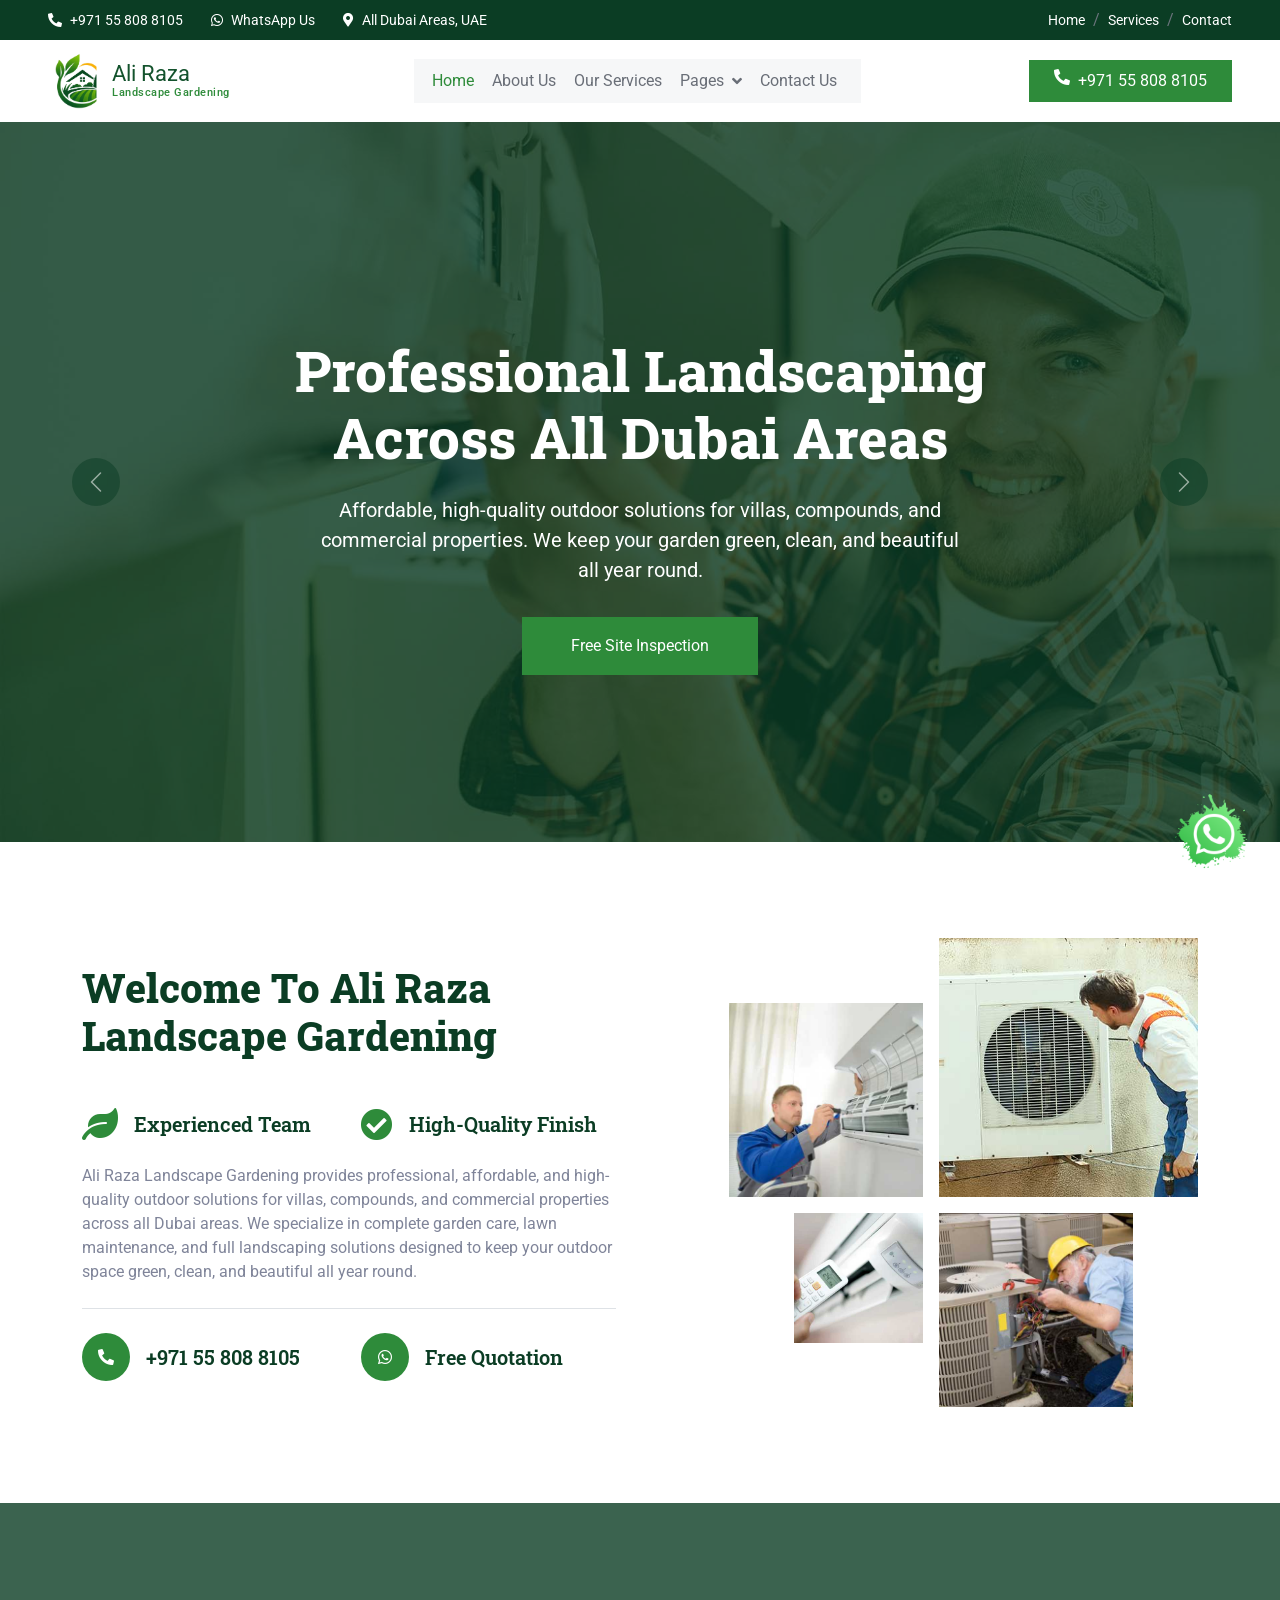
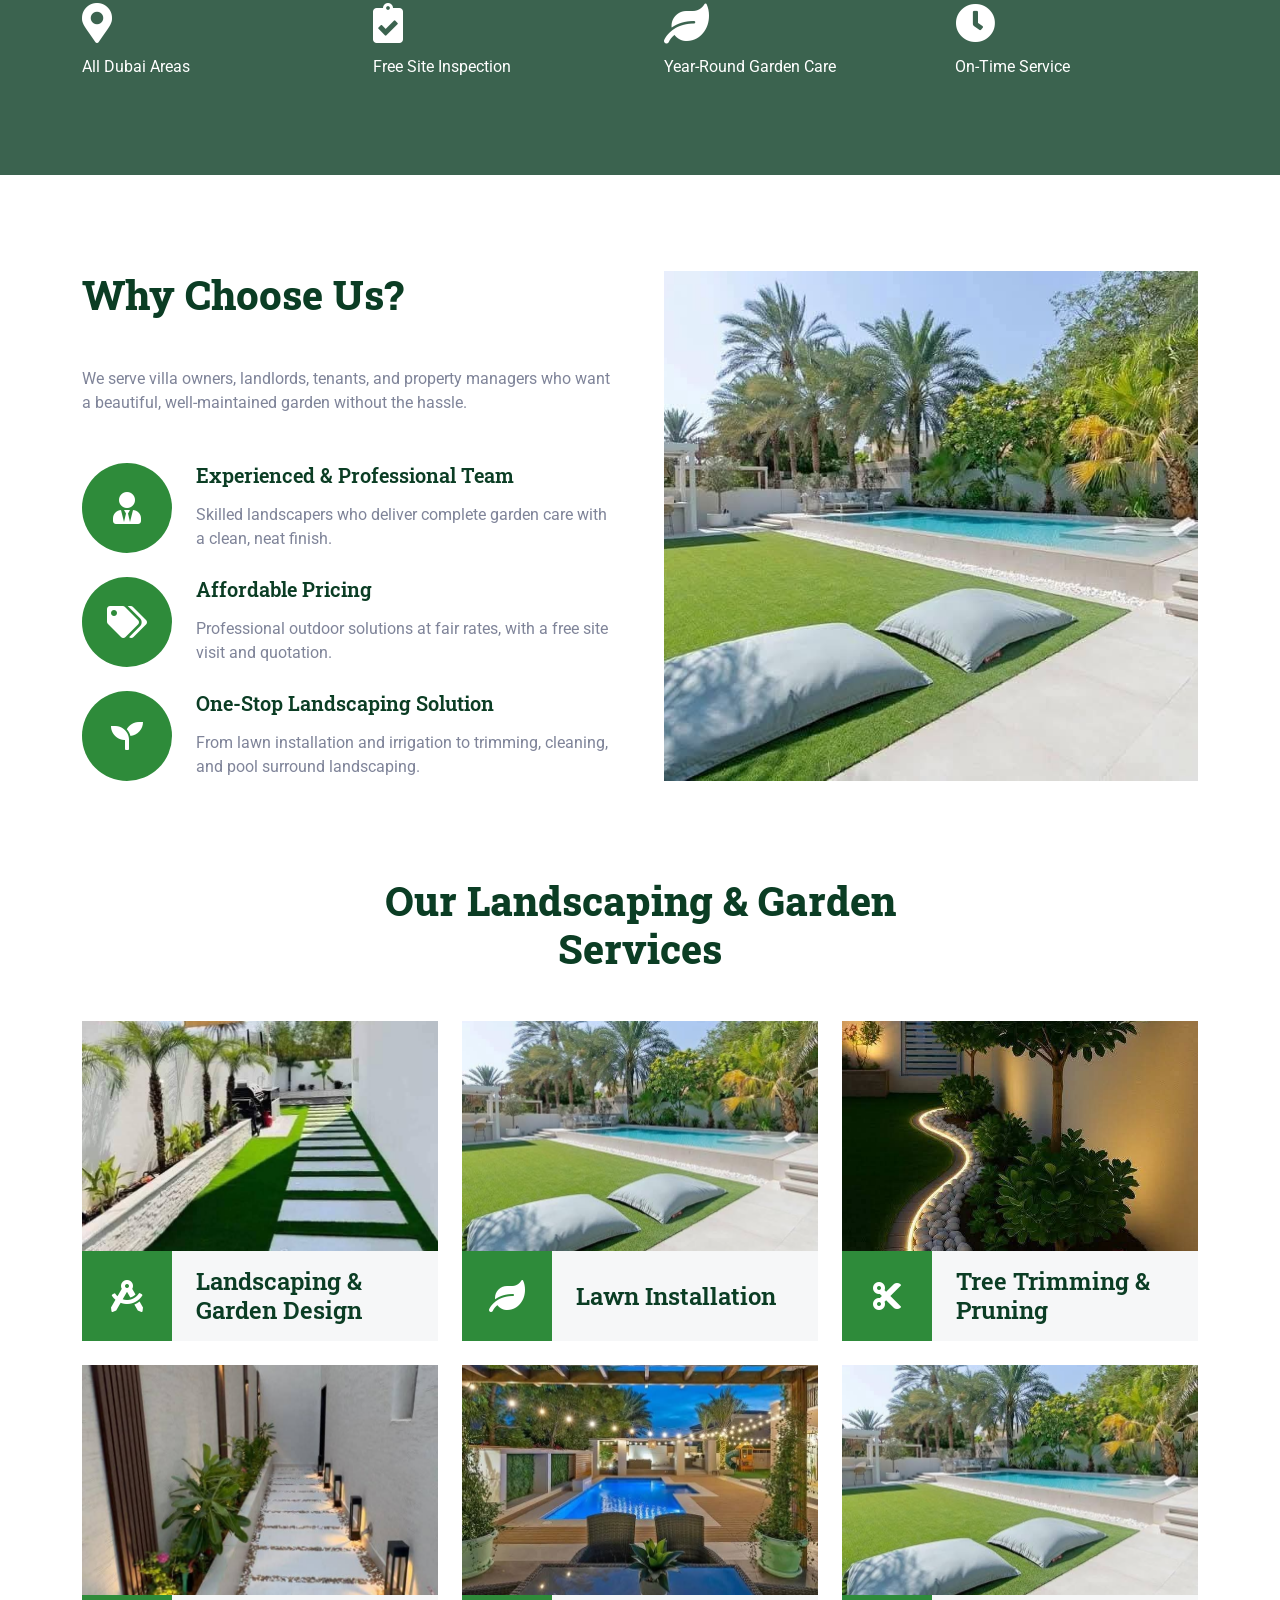
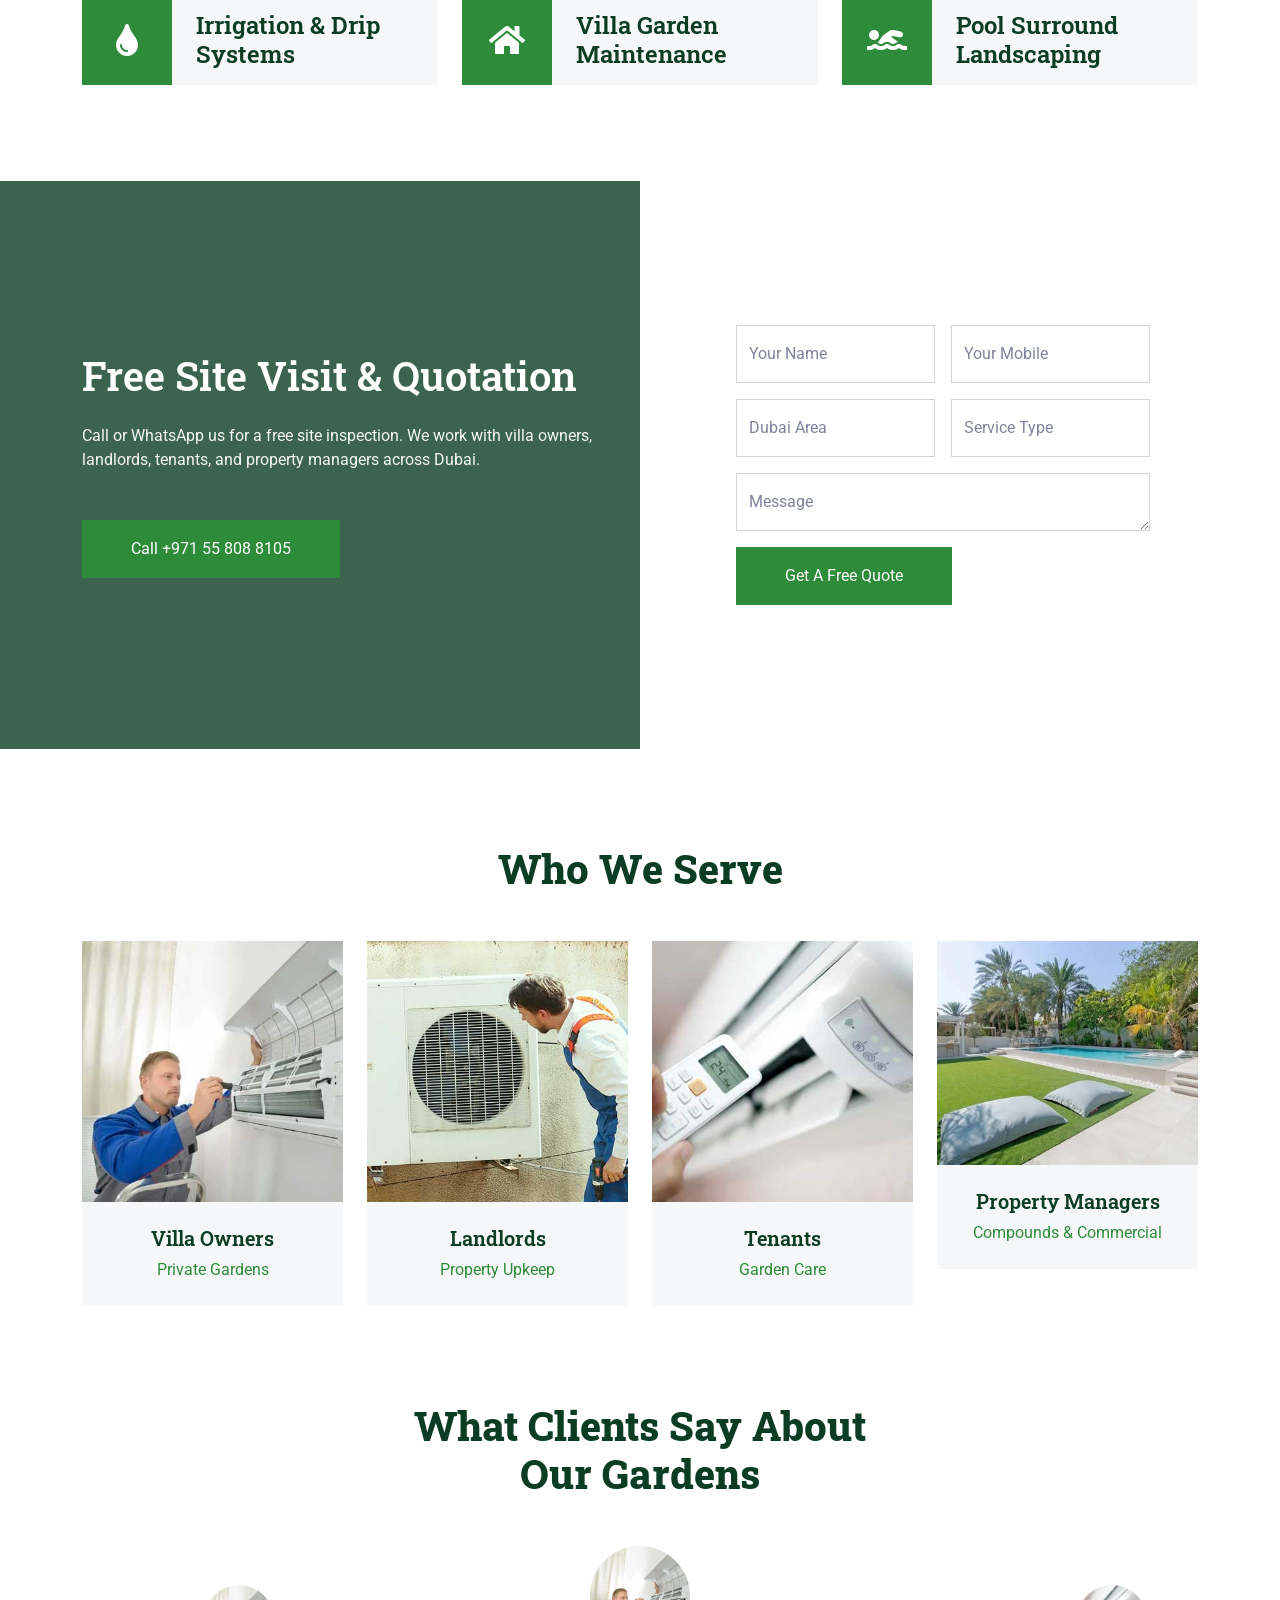
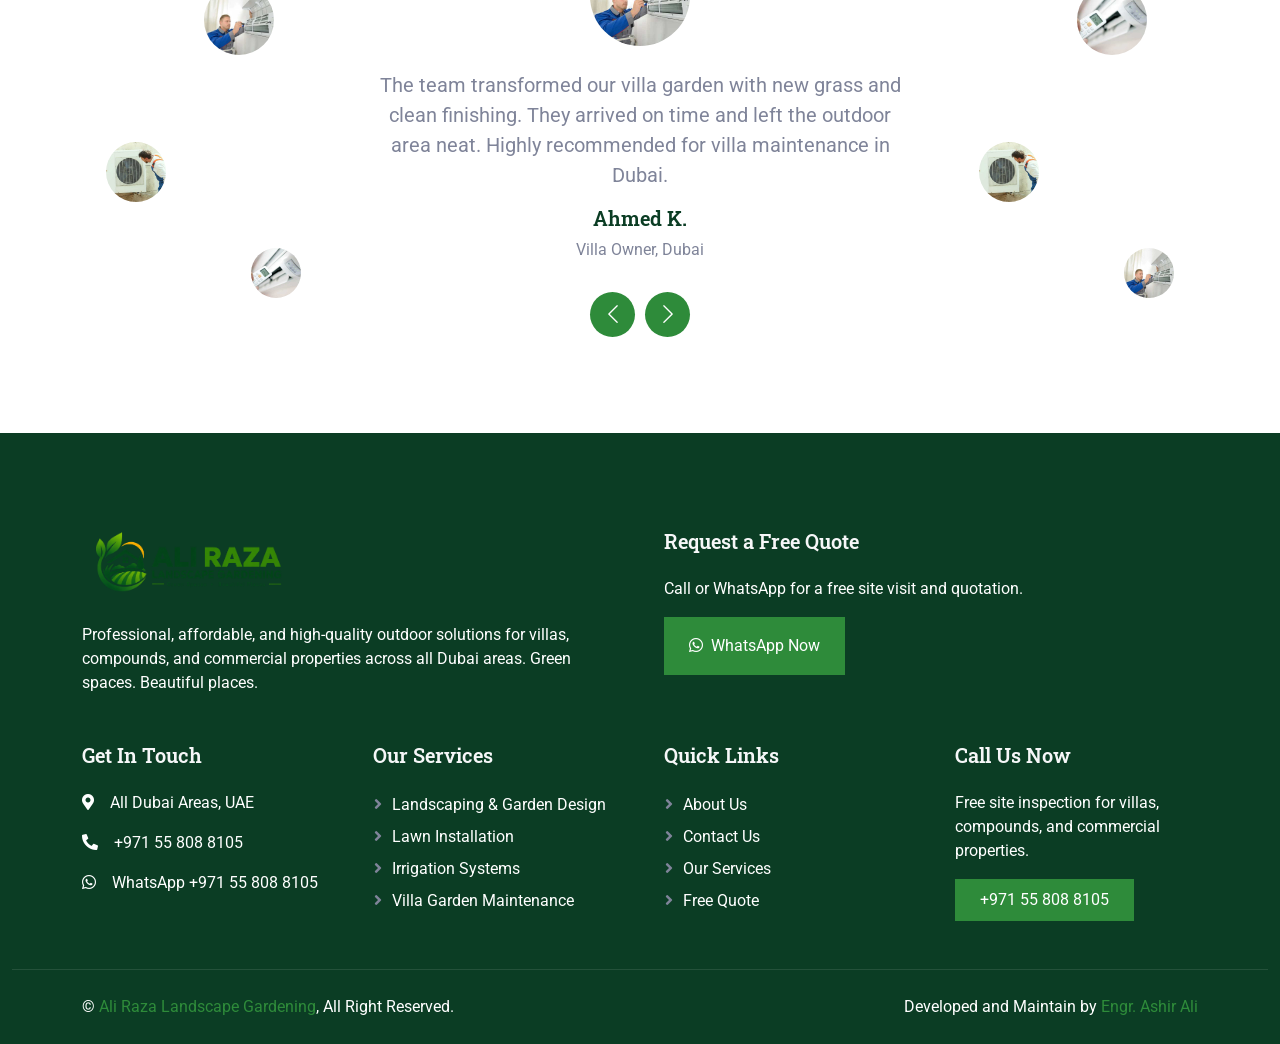
==== commit aa9d9665: "Update the issues of colors" ====
--- a/index.html
+++ b/index.html
@@ -32,23 +32,23 @@
         <div class="row gx-0 align-items-center">
             <div class="col-lg-7 px-5 text-start">
                 <div class="h-100 d-inline-flex align-items-center me-4">
-                    <small class="fa fa-phone-alt me-2"></small>
-                    <small><a class="" href="tel:+971568597227">056 859 7227</a></small>
+                    <small class="fa fa-phone-alt me-2 text-white"></small>
+                    <small><a class="text-white" href="tel:+971558088105">+971 55 808 8105</a></small>
                 </div>
                 <div class="h-100 d-inline-flex align-items-center me-4">
-                    <small class="fab fa-whatsapp me-2"></small>
-                    <small><a class="" href="https://api.whatsapp.com/send?phone=971568597227&text=Hello%2C%20I%20would%20like%20a%20free%20site%20visit%20and%20quotation." target="_blank" rel="noopener">WhatsApp Us</a></small>
+                    <small class="fab fa-whatsapp me-2 text-white"></small>
+                    <small><a class="text-white" href="https://api.whatsapp.com/send?phone=971558088105&text=Hello%2C%20I%20would%20like%20a%20free%20site%20visit%20and%20quotation." target="_blank" rel="noopener">WhatsApp Us</a></small>
                 </div>
                 <div class="h-100 d-inline-flex align-items-center">
-                    <small class="fa fa-map-marker-alt me-2"></small>
-                    <small>All Dubai Areas, UAE</small>
+                    <small class="fa fa-map-marker-alt me-2 text-white"></small>
+                    <small class="text-white">All Dubai Areas, UAE</small>
                 </div>
             </div>
             <div class="col-lg-5 px-5 text-end">
                 <ol class="breadcrumb justify-content-end mb-0">
-                    <li class="breadcrumb-item"><a class="small" href="index.html">Home</a></li>
-                    <li class="breadcrumb-item"><a class="small" href="service.html">Services</a></li>
-                    <li class="breadcrumb-item"><a class="small" href="contact.html">Contact</a></li>
+                    <li class="breadcrumb-item"><a class="small text-white" href="index.html">Home</a></li>
+                    <li class="breadcrumb-item"><a class="small text-white" href="service.html">Services</a></li>
+                    <li class="breadcrumb-item"><a class="small text-white" href="contact.html">Contact</a></li>
                 </ol>
             </div>
         </div>
@@ -78,7 +78,7 @@
                 </div>
                 <a href="contact.html" class="nav-item nav-link">Contact Us</a>
             </div>
-            <a href="tel:+971568597227" class="btn btn-primary py-2 px-4 call-now d-none d-lg-inline-flex"><i class="fa fa-phone-alt me-2"></i>056 859 7227</a>
+            <a href="tel:+971558088105" class="btn btn-primary py-2 px-4 call-now d-none d-lg-inline-flex"><i class="fa fa-phone-alt me-2"></i>+971 55 808 8105</a>
         </div>
     </nav>
 
@@ -107,7 +107,7 @@
                                 <div class="col-lg-8 pt-5">
                                     <h1 class="display-4 text-white mb-4 animated slideInDown">Your Dream Garden, Our Priority</h1>
                                     <p class="fs-5 text-white mb-4 pb-2 mx-sm-5 animated slideInDown">Complete garden care, lawn installation, irrigation, and pool surround landscaping with clean, neat finishing.</p>
-                                    <a href="https://api.whatsapp.com/send?phone=971568597227&text=Hello%2C%20I%20would%20like%20a%20free%20site%20visit%20and%20quotation." class="btn btn-primary py-3 px-5 animated slideInDown" target="_blank" rel="noopener">WhatsApp for Quote</a>
+                                    <a href="https://api.whatsapp.com/send?phone=971558088105&text=Hello%2C%20I%20would%20like%20a%20free%20site%20visit%20and%20quotation." class="btn btn-primary py-3 px-5 animated slideInDown" target="_blank" rel="noopener">WhatsApp for Quote</a>
                                 </div>
                             </div>
                         </div>
@@ -149,11 +149,11 @@
                         <div class="border-top mt-4 pt-4">
                             <div class="row">
                                 <div class="col-sm-6">
-                                    <div class="d-flex align-items-center">
+                                    <div class="d-flex align-items-center mb-4 mb-md-0">
                                         <div class="btn-lg-square bg-primary rounded-circle me-3">
                                             <i class="fa fa-phone-alt text-white"></i>
                                         </div>
-                                        <h5 class="mb-0"><a class="text-dark" href="tel:+971568597227">056 859 7227</a></h5>
+                                        <h5 class="mb-0"><a class="text-dark" href="tel:+971558088105">+971 55 808 8105</a></h5>
                                     </div>
                                 </div>
                                 <div class="col-sm-6">
@@ -161,7 +161,7 @@
                                         <div class="btn-lg-square bg-primary rounded-circle me-3">
                                             <i class="fab fa-whatsapp text-white"></i>
                                         </div>
-                                        <h5 class="mb-0"><a class="text-dark" href="https://api.whatsapp.com/send?phone=971568597227&text=Hello%2C%20I%20would%20like%20a%20free%20site%20visit%20and%20quotation." target="_blank" rel="noopener">Free Quotation</a></h5>
+                                        <h5 class="mb-0"><a class="text-dark" href="https://api.whatsapp.com/send?phone=971558088105&text=Hello%2C%20I%20would%20like%20a%20free%20site%20visit%20and%20quotation." target="_blank" rel="noopener">Free Quotation</a></h5>
                                     </div>
                                 </div>
                             </div>
@@ -193,19 +193,19 @@
             <div class="row g-5">
                 <div class="col-sm-6 col-lg-3 wow fadeIn" data-wow-delay="0.1s">
                     <h1 class="display-6 text-white mb-2"><i class="fa fa-map-marker-alt"></i></h1>
-                    <span class="text-primary">All Dubai Areas</span>
+                    <span class="text-primary text-white">All Dubai Areas</span>
                 </div>
                 <div class="col-sm-6 col-lg-3 wow fadeIn" data-wow-delay="0.3s">
                     <h1 class="display-6 text-white mb-2"><i class="fa fa-clipboard-check"></i></h1>
-                    <span class="text-primary">Free Site Inspection</span>
+                    <span class="text-primary text-white">Free Site Inspection</span>
                 </div>
                 <div class="col-sm-6 col-lg-3 wow fadeIn" data-wow-delay="0.5s">
                     <h1 class="display-6 text-white mb-2"><i class="fa fa-leaf"></i></h1>
-                    <span class="text-primary">Year-Round Garden Care</span>
+                    <span class="text-primary text-white">Year-Round Garden Care</span>
                 </div>
                 <div class="col-sm-6 col-lg-3 wow fadeIn" data-wow-delay="0.7s">
                     <h1 class="display-6 text-white mb-2"><i class="fa fa-clock"></i></h1>
-                    <span class="text-primary">On-Time Service</span>
+                    <span class="text-primary text-white">On-Time Service</span>
                 </div>
             </div>
         </div>
@@ -337,7 +337,7 @@
                     <div class="h-100 px-4 px-sm-5 ps-lg-0 wow fadeIn" data-wow-delay="0.1s">
                         <h1 class="text-white mb-4">Free Site Visit & Quotation</h1>
                         <p class="text-light mb-5">Call or WhatsApp us for a free site inspection. We work with villa owners, landlords, tenants, and property managers across Dubai.</p>
-                        <a href="tel:+971568597227" class="align-self-start btn btn-primary py-3 px-5">Call 056 859 7227</a>
+                        <a href="tel:+971558088105" class="align-self-start btn btn-primary py-3 px-5">Call +971 55 808 8105</a>
                     </div>
                 </div>
                 <div class="col-lg-6 quote-form" data-parallax="scroll" data-image-src="img/carousel-2.jpg">
@@ -497,13 +497,13 @@
                 <div class="col-md-6">
                     <h5 class="text-light mb-4">Request a Free Quote</h5>
                     <p>Call or WhatsApp for a free site visit and quotation.</p>
-                    <a href="https://api.whatsapp.com/send?phone=971568597227&text=Hello%2C%20I%20would%20like%20a%20free%20site%20visit%20and%20quotation." class="btn btn-primary py-3 px-4" target="_blank" rel="noopener"><i class="fab fa-whatsapp me-2"></i>WhatsApp Now</a>
+                    <a href="https://api.whatsapp.com/send?phone=971558088105&text=Hello%2C%20I%20would%20like%20a%20free%20site%20visit%20and%20quotation." class="btn btn-primary py-3 px-4" target="_blank" rel="noopener"><i class="fab fa-whatsapp me-2"></i>WhatsApp Now</a>
                 </div>
                 <div class="col-lg-3 col-md-6">
                     <h5 class="text-light mb-4">Get In Touch</h5>
                     <p><i class="fa fa-map-marker-alt me-3"></i>All Dubai Areas, UAE</p>
-                    <p><i class="fa fa-phone-alt me-3"></i><a class="" href="tel:+971568597227">056 859 7227</a></p>
-                    <p><i class="fab fa-whatsapp me-3"></i><a class="" href="https://api.whatsapp.com/send?phone=971568597227" target="_blank" rel="noopener">WhatsApp 056 859 7227</a></p>
+                    <p><i class="fa fa-phone-alt me-3 text-white"></i><a class="text-white" href="tel:+971558088105">+971 55 808 8105</a></p>
+                    <p><i class="fab fa-whatsapp me-3 text-white"></i><a class="text-white" href="https://api.whatsapp.com/send?phone=971558088105&text=Hello%2C%20I%20would%20like%20a%20free%20site%20visit%20and%20quotation." target="_blank" rel="noopener">WhatsApp +971 55 808 8105</a></p>
                 </div>
                 <div class="col-lg-3 col-md-6">
                     <h5 class="text-light mb-4">Our Services</h5>
@@ -522,7 +522,7 @@
                 <div class="col-lg-3 col-md-6">
                     <h5 class="text-light mb-4">Call Us Now</h5>
                     <p>Free site inspection for villas, compounds, and commercial properties.</p>
-                    <a href="tel:+971568597227" class="btn btn-primary py-2 px-4">056 859 7227</a>
+                    <a href="tel:+971558088105" class="btn btn-primary py-2 px-4">+971 55 808 8105</a>
                 </div>
             </div>
         </div>
@@ -543,7 +543,7 @@
   
 
     <div class="whatsapp-button">
-        <a href="https://api.whatsapp.com/send?phone=971558088105" target="_blank" rel="noopener">
+        <a href="https://api.whatsapp.com/send?phone=971558088105&text=Hello%2C%20I%20would%20like%20a%20free%20site%20visit%20and%20quotation." target="_blank" rel="noopener">
            <img src="img/whatsapp.png" alt="WhatsApp" data-i18n-alt="alt.whatsapp" class="whatsapp-button-image">
         </a>
       </div>
@@ -570,7 +570,7 @@
                 '%0AArea: ' + encodeURIComponent(area || 'Dubai') +
                 '%0AService: ' + encodeURIComponent(service || 'Landscaping') +
                 '%0AMessage: ' + encodeURIComponent(message);
-            window.open('https://api.whatsapp.com/send?phone=971568597227&text=' + text, '_blank');
+            window.open('https://api.whatsapp.com/send?phone=971558088105&text=' + text, '_blank');
         });
     </script>
 </body>
